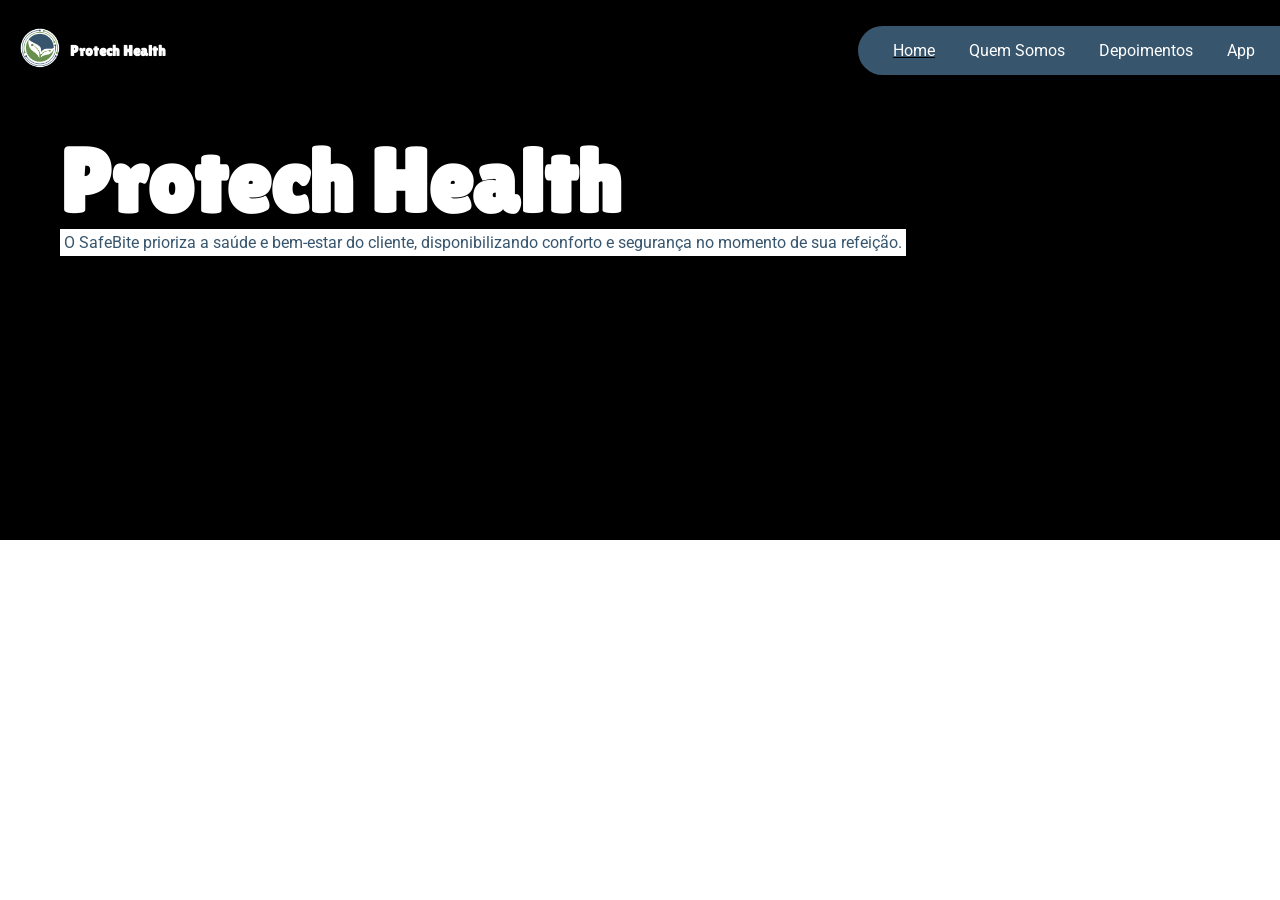
==== index.html @ fdcce794 "Add files via upload" ====
<!DOCTYPE html>
<html lang="en">
<head>
    <meta charset="UTF-8">
    <meta name="viewport" content="width=device-width, initial-scale=1.0">
    <title>Protech Health | Home</title>
	<link rel="apple-touch-icon" sizes="180x180" href="favicon/apple-touch-icon.png">
	<link rel="icon" type="image/png" sizes="32x32" href="favicon/favicon-32x32.png">
	<link rel="icon" type="image/png" sizes="16x16" href="favicon/favicon-16x16.png">
	<link rel="manifest" href="/site.webmanifest">
    <link rel="stylesheet" href="style.css">
    <link rel="preconnect" href="https://fonts.googleapis.com">
    <link rel="preconnect" href="https://fonts.gstatic.com" crossorigin>
    <link href="https://fonts.googleapis.com/css2?family=Bree+Serif&family=Lilita+One&family=Roboto:ital,wght@0,100;0,300;0,400;0,500;0,700;0,900;1,100;1,300;1,400;1,500;1,700;1,900&display=swap" rel="stylesheet">
</head>
<body>
	
    <div class="container">
	<div class="video">
		<video autoplay muted repeat>
		<source src="img/fund.mp4">
		</video> 
		
	</div>
        <div class="header">
            <div class="logo-nome">
                <div class="logo">
                    <img src="img/logo_protech.png" alt="Logo da Empresa">
                </div>
                <div class="nome_logo">
                    <h2>Protech Health</h2>
                </div>
            </div>
            <div class="menu">
                <ul>
                    <li id="ativo"><a href="#home" >Home</a></li>
                    <li><a href="#quem-somos">Quem Somos</a></li>
                    <li><a href="#depoimentos">Depoimentos</a></li>
                    <li><a href="#app">App</a></li>
                </ul>
            </div>
        </div>
        <div class="content">
            <h1>Protech Health</h1>
            <p>O SafeBite prioriza a saúde e bem-estar do cliente, disponibilizando conforto e segurança no momento de sua refeição.</p>
        </div>
    </div>
	<!--
	<div class="canto-direito">
		<img src="img/geometric.png">
	</div> 
	-->
</body>
</html>
---- style.css ----
* {
    margin: 0px;
    padding: 0px;
}
.video{
	
	background-color:black;
	position: fixed;
  top: 0;
  left: 0;
  width: 100%;
  height: 60%;
  z-index: -1;
  object-fit: cover;
}
.video video {
	object-fit: cover;
	height:100%;
	width: 100%;
	opacity: 0.5;
}

.container {
    margin: 0 auto;
    padding: 20px 0px 20px 20px;
}

.header {
    display: flex;
    justify-content: space-between;
    align-items: center;
    height: 60px;
}

.logo-nome {
	color:white;
    display: flex;
    align-items: center;
}

.logo img {
    width: 40px;
}

.nome_logo {
    margin-left: 10px; 
	font-family: lilita one, sans-serif;
	font-size: 10px;
}

.menu {
    background-color: #37556D;
    padding: 15px;
    border-top-left-radius: 25px; 
    border-bottom-left-radius: 25px;
}

.menu ul {
    list-style-type: none;
    margin: 0;
    padding: 0;
}

.menu li {
    display: inline-block;
    margin-left: 10px;
}

.menu a {
    font-family: roboto, sans-serif;
    text-decoration: none;
    color: white;
    padding: 10px;
}

.menu a:hover {
    background-color: #eee;
    border-radius: 20px;
	color:#37556D;
}
#ativo{
	text-decoration:underline;
}
.content {
    margin-top: 50px;
	margin-left:40px;
}
.content h1{
	
		color:white;
	font-family: lilita one, sans-serif;
	font-size:90px;
}

.content p{
	color:#37556D;
	background: linear-gradient(to right, white 100%, transparent 100%);
    background-position: 0 100%;
    background-repeat: no-repeat;
    background-size: 0 100%;
    animation: grifar 2s forwards;
    padding: 4px;
	display: inline;
	font-family: roboto, sans-serif;
	margin-top:20px;
}


@media screen and (max-width: 768px) {
	.container {
		padding:0px;
		padding-top:20px;
	}
    .header {
        flex-direction: column;
        text-align: center;
    }
    .logo-nome {
        justify-content: center;
    }
    .menu {
        margin-top: 10px;
		border-radius: 25px;
    }
    .menu li {
        display: block;
        margin: 10px 0;
		font-size:12px;
		padding:5px;
    }
	.content {
		margin-top: 180px;
		margin-left:0px;
		text-align:center;
		
	}
	.content h1 {
		font-size:40px;
	}
	
	.content p {
		font-size:12px;
	}
	.canto-direito {
		display:none;
	}
}

 @keyframes grifar {
            from {
                background-size: 0 100%;
            }
            to {
                background-size: 100% 100%;
            }
        }
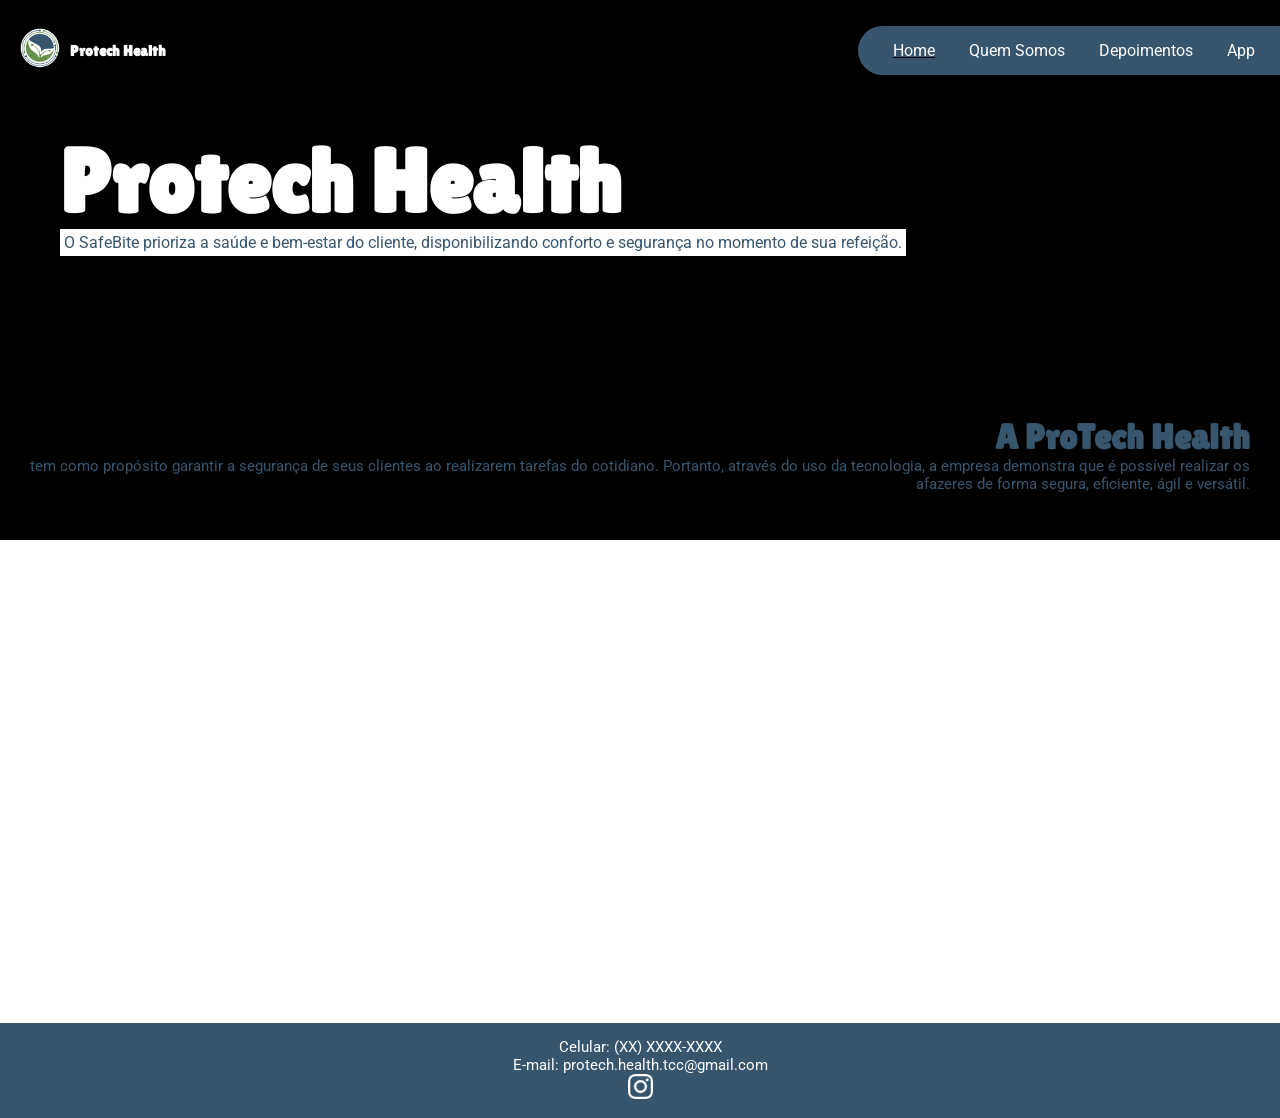
==== commit 37ca7312: "Add files via upload" ====
--- a/index.html
+++ b/index.html
@@ -34,7 +34,7 @@
             <div class="menu">
                 <ul>
                     <li id="ativo"><a href="#home" >Home</a></li>
-                    <li><a href="#quem-somos">Quem Somos</a></li>
+                    <li><a href="quem_somos.html">Quem Somos</a></li>
                     <li><a href="#depoimentos">Depoimentos</a></li>
                     <li><a href="#app">App</a></li>
                 </ul>
@@ -45,10 +45,16 @@
             <p>O SafeBite prioriza a saúde e bem-estar do cliente, disponibilizando conforto e segurança no momento de sua refeição.</p>
         </div>
     </div>
-	<!--
-	<div class="canto-direito">
-		<img src="img/geometric.png">
-	</div> 
-	-->
+	<div class="proposito">
+		<h3>A ProTech Health</h3>
+		<p>tem como propósito garantir a segurança de seus clientes ao realizarem tarefas do cotidiano. Portanto, através do uso da tecnologia, a empresa demonstra que é possível realizar os afazeres de forma segura, eficiente, ágil e versátil.</p>
+	</div>
+	<footer>
+	<div class="rodape">
+		<p>Celular: (XX) XXXX-XXXX</p>
+		<p>E-mail: protech.health.tcc@gmail.com</p>
+		<a href="https://www.instagram.com/protech.health/" target="_blank" title="Nos siga"><img src="img/insta.webp" height="25px"></a>
+    </div>
+</footer>
 </body>
 </html>
--- a/style.css
+++ b/style.css
@@ -2,16 +2,29 @@
     margin: 0px;
     padding: 0px;
 }
+*::-webkit-scrollbar {
+    width: 10px;
+    background-color: #37556D;
+    padding:10px;
+}
+*::-webkit-scrollbar-thumb {
+    background-color: silver;
+    border-radius: 4px;
+}
+
+.container {
+    margin: 0 auto;
+    padding: 20px 0px 20px 20px;
+}
 .video{
-	
 	background-color:black;
-	position: fixed;
-  top: 0;
-  left: 0;
-  width: 100%;
-  height: 60%;
-  z-index: -1;
-  object-fit: cover;
+	position:absolute;
+	top:0;
+	left: 0;
+	width: 100%;
+	height: 60%;
+	z-index: -1;
+	object-fit: cover;
 }
 .video video {
 	object-fit: cover;
@@ -19,12 +32,6 @@
 	width: 100%;
 	opacity: 0.5;
 }
-
-.container {
-    margin: 0 auto;
-    padding: 20px 0px 20px 20px;
-}
-
 .header {
     display: flex;
     justify-content: space-between;
@@ -86,8 +93,7 @@
 	margin-left:40px;
 }
 .content h1{
-	
-		color:white;
+	color:white;
 	font-family: lilita one, sans-serif;
 	font-size:90px;
 }
@@ -106,6 +112,62 @@
 }
 
 
+.proposito{
+	color:#37556D;
+	text-align:right;
+    padding:30px;
+	margin-top:9%;
+	font-size:15px;
+	font-family:Roboto, sans-serif;
+	animation: slideInFromRight 2s forwards;
+}
+.proposito h3{
+	color:#37556D;
+	text-align:right;
+	font-size:35px;
+	font-family:lilita one, sans-serif;
+}
+
+footer{
+	margin-top:500px;
+}
+.rodape{
+	color:white;
+	text-align:center;
+    padding:15px;
+	font-size:15px;
+	font-family:Roboto, sans-serif;
+    background-color: #37556D;
+}
+.logo_img1{
+	height:75px;
+	position:absolute;
+	left: 0;
+	margin-left:5px;
+}
+
+.logo_img1 img{
+    height: 50%;
+}
+
+.rodape a img{
+	transition:2s;
+}
+.rodape a img:hover{
+	transition:2s;
+    opacity: 0.7;
+}
+
+@keyframes slideInFromRight{
+	0%{
+		transform: translateX(50px);
+		opacity: 0;
+	}
+	100%{
+		transform: translateX(0%);
+		opacity: 1;
+	}
+}
 @media screen and (max-width: 768px) {
 	.container {
 		padding:0px;
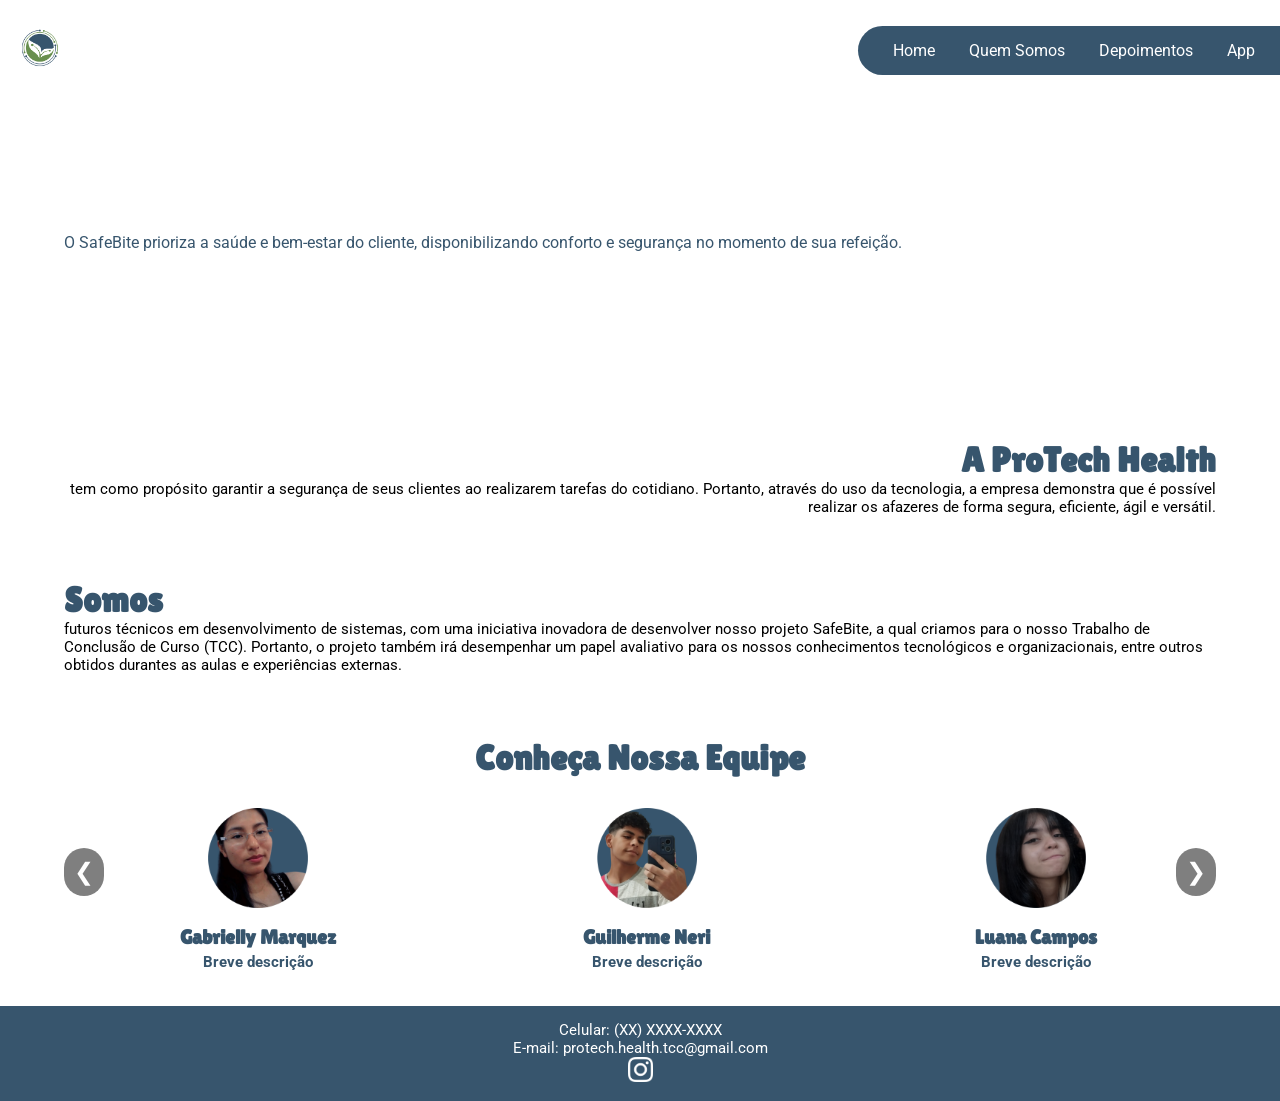
==== commit d8aff40b: "Add files via upload" ====
--- a/index.html
+++ b/index.html
@@ -16,12 +16,7 @@
 <body>
 	
     <div class="container">
-	<div class="video">
-		<video autoplay muted repeat>
-		<source src="img/fund.mp4">
-		</video> 
-		
-	</div>
+		<video autoplay muted repeat><source src="img/fund.mp4"></video> 
         <div class="header">
             <div class="logo-nome">
                 <div class="logo">
@@ -33,8 +28,8 @@
             </div>
             <div class="menu">
                 <ul>
-                    <li id="ativo"><a href="#home" >Home</a></li>
-                    <li><a href="quem_somos.html">Quem Somos</a></li>
+                    <li><a href="#home" >Home</a></li>
+                    <li><a href="#sobre">Quem Somos</a></li>
                     <li><a href="#depoimentos">Depoimentos</a></li>
                     <li><a href="#app">App</a></li>
                 </ul>
@@ -45,10 +40,55 @@
             <p>O SafeBite prioriza a saúde e bem-estar do cliente, disponibilizando conforto e segurança no momento de sua refeição.</p>
         </div>
     </div>
+	
 	<div class="proposito">
 		<h3>A ProTech Health</h3>
 		<p>tem como propósito garantir a segurança de seus clientes ao realizarem tarefas do cotidiano. Portanto, através do uso da tecnologia, a empresa demonstra que é possível realizar os afazeres de forma segura, eficiente, ágil e versátil.</p>
 	</div>
+	
+	<div class="sobre" id="sobre">
+		<h3>Somos</h3>
+		<p>futuros técnicos em desenvolvimento de sistemas, com uma iniciativa inovadora de desenvolver nosso projeto SafeBite, a qual criamos para o nosso Trabalho de Conclusão de Curso (TCC). Portanto, o projeto também irá desempenhar um papel avaliativo para os nossos conhecimentos tecnológicos e organizacionais, entre outros obtidos durantes as aulas e experiências externas.</p>
+	</div>
+	
+	<div class="carousel-container">
+		<h1>Conheça Nossa Equipe<h1>
+		<button class="prev" onclick="moveCarousel(-1)">&#10094;</button>
+		<div class="carousel">
+		  <div class="person">
+			<img src="img/gabrielly.png" alt="Pessoa 1">
+			<h3>Gabrielly Marquez</h3>
+			<p>Breve descrição<p>
+		  </div>
+		  <div class="person">
+			<img src="img/guilherme.png" alt="Pessoa 2">
+			<h3>Guilherme Neri</h3>
+			<p>Breve descrição</p>
+		  </div>
+		  <div class="person">
+			<img src="img/luana.png" alt="Pessoa 3">
+			<h3>Luana Campos</h3>
+			<p>Breve descrição</p>
+		  </div>
+		  <div class="person">
+			<img src="img/matheus.png" alt="Pessoa 4">
+			<h3>Matheus Brasil</h3>
+			<p>Breve descrição</p>
+		  </div>
+		  <div class="person">
+			<img src="img/rhayssa.png" alt="Pessoa 5">
+			<h3>Rayssa dos Santos</h3>
+			<p>Breve descrição</p>
+		  </div>
+		  <div class="person">
+			<img src="img/theo.png" alt="Pessoa 6">
+			<h3>Théo Dantas</h3>
+			<p>Breve descrição</p>
+		  </div>
+		</div>
+		<button class="next" onclick="moveCarousel(1)">&#10095;</button>
+  </div>
+  
 	<footer>
 	<div class="rodape">
 		<p>Celular: (XX) XXXX-XXXX</p>
@@ -56,5 +96,6 @@
 		<a href="https://www.instagram.com/protech.health/" target="_blank" title="Nos siga"><img src="img/insta.webp" height="25px"></a>
     </div>
 </footer>
+<script src="script.js"></script>
 </body>
 </html>
--- a/style.css
+++ b/style.css
@@ -11,26 +11,21 @@
     background-color: silver;
     border-radius: 4px;
 }
-
+html{
+	scroll-behavior: smooth;
+	}
 .container {
-    margin: 0 auto;
     padding: 20px 0px 20px 20px;
-}
-.video{
-	background-color:black;
+	height:400px;
+}
+video {
 	position:absolute;
 	top:0;
 	left: 0;
-	width: 100%;
-	height: 60%;
+	height:400px;
+	width:100%;
 	z-index: -1;
 	object-fit: cover;
-}
-.video video {
-	object-fit: cover;
-	height:100%;
-	width: 100%;
-	opacity: 0.5;
 }
 .header {
     display: flex;
@@ -110,13 +105,11 @@
 	font-family: roboto, sans-serif;
 	margin-top:20px;
 }
-
-
 .proposito{
-	color:#37556D;
+	color:black;
 	text-align:right;
-    padding:30px;
-	margin-top:9%;
+    padding:5%;
+	padding-top:0px;
 	font-size:15px;
 	font-family:Roboto, sans-serif;
 	animation: slideInFromRight 2s forwards;
@@ -128,9 +121,93 @@
 	font-family:lilita one, sans-serif;
 }
 
-footer{
-	margin-top:500px;
-}
+.sobre{
+	color:black;
+	text-align:left;
+    padding:5%;
+	padding-top:0px;
+	font-size:15px;
+	font-family:Roboto, sans-serif;
+	animation: slideInFromLeft 2s forwards;
+}
+.sobre h3{
+	color:#37556D;
+	text-align:left;
+	font-size:35px;
+	font-family:lilita one, sans-serif;
+}
+.carousel-container {
+  position: relative;
+  width: 90%;
+  margin: 0 auto;
+  overflow: hidden;
+}
+
+.carousel-container h1{
+	color:#37556D;
+	text-align:center;
+	font-size:35px;
+	font-family:lilita one, sans-serif;
+	margin-bottom:20px;
+}
+
+.carousel {
+  display: flex;
+  transition: transform 0.5s ease-in-out;
+}
+
+.person {
+  min-width: 32%;
+  text-align: center;
+  padding: 10px;
+}
+
+.person img {
+  width: 100px;
+  height: 100px;
+  object-fit: cover;
+}
+
+.person h3 {
+	font-family:lilita one, sans-serif;
+	color:#37556D;
+	margin-top: 10px;
+	font-size: 20px;
+}
+
+.person p {
+	
+	font-family:Roboto, sans-serif;
+  font-size: 15px;
+  margin-top: 5px;
+}
+
+button {
+  position: absolute;
+  top: 50%;
+  transform: translateY(-50%);
+  background-color: rgba(0, 0, 0, 0.5);
+  color: white;
+  border: none;
+  font-size: 24px;
+  padding: 10px;
+  cursor: pointer;
+  z-index: 10; /* Garante que as setas fiquem acima do conteúdo */
+  border-radius:20px;
+}
+
+.prev {
+  left: 0;
+}
+
+.next {
+  right: 0;
+}
+
+.carousel-container button:focus {
+  outline: none;
+}
+
 .rodape{
 	color:white;
 	text-align:center;
@@ -158,6 +235,15 @@
     opacity: 0.7;
 }
 
+@keyframes grifar {
+        from {
+            background-size: 0 100%;
+        }
+        to {
+            background-size: 100% 100%;
+        }
+}
+	
 @keyframes slideInFromRight{
 	0%{
 		transform: translateX(50px);
@@ -168,6 +254,30 @@
 		opacity: 1;
 	}
 }
+
+@keyframes slideInFromLeft {
+	0% {
+		transform: translateX(-50px);
+		opacity: 0;
+	}
+	100% {
+		transform: translateX(0%);
+		opacity: 1;
+	}
+}
+	.carousel-container {
+    opacity: 0; /* Inicialmente oculto */
+    transform: translateY(50px); /* Move para baixo inicialmente */
+    transition: opacity 2s ease, transform 2s ease; /* Transição suave */
+}
+
+.carousel-container.show {
+    opacity: 1; /* Torna visível */
+    transform: translateY(0); /* Move para a posição original */
+}
+
+	
+	
 @media screen and (max-width: 768px) {
 	.container {
 		padding:0px;
@@ -206,13 +316,13 @@
 	.canto-direito {
 		display:none;
 	}
-}
-
- @keyframes grifar {
-            from {
-                background-size: 0 100%;
-            }
-            to {
-                background-size: 100% 100%;
-            }
-        }+	.person {
+		min-width: 25%;
+		text-align: center;
+		padding: 10px;
+	}
+	.person img {
+		width: 100%;
+		object-fit: cover;
+	}
+}
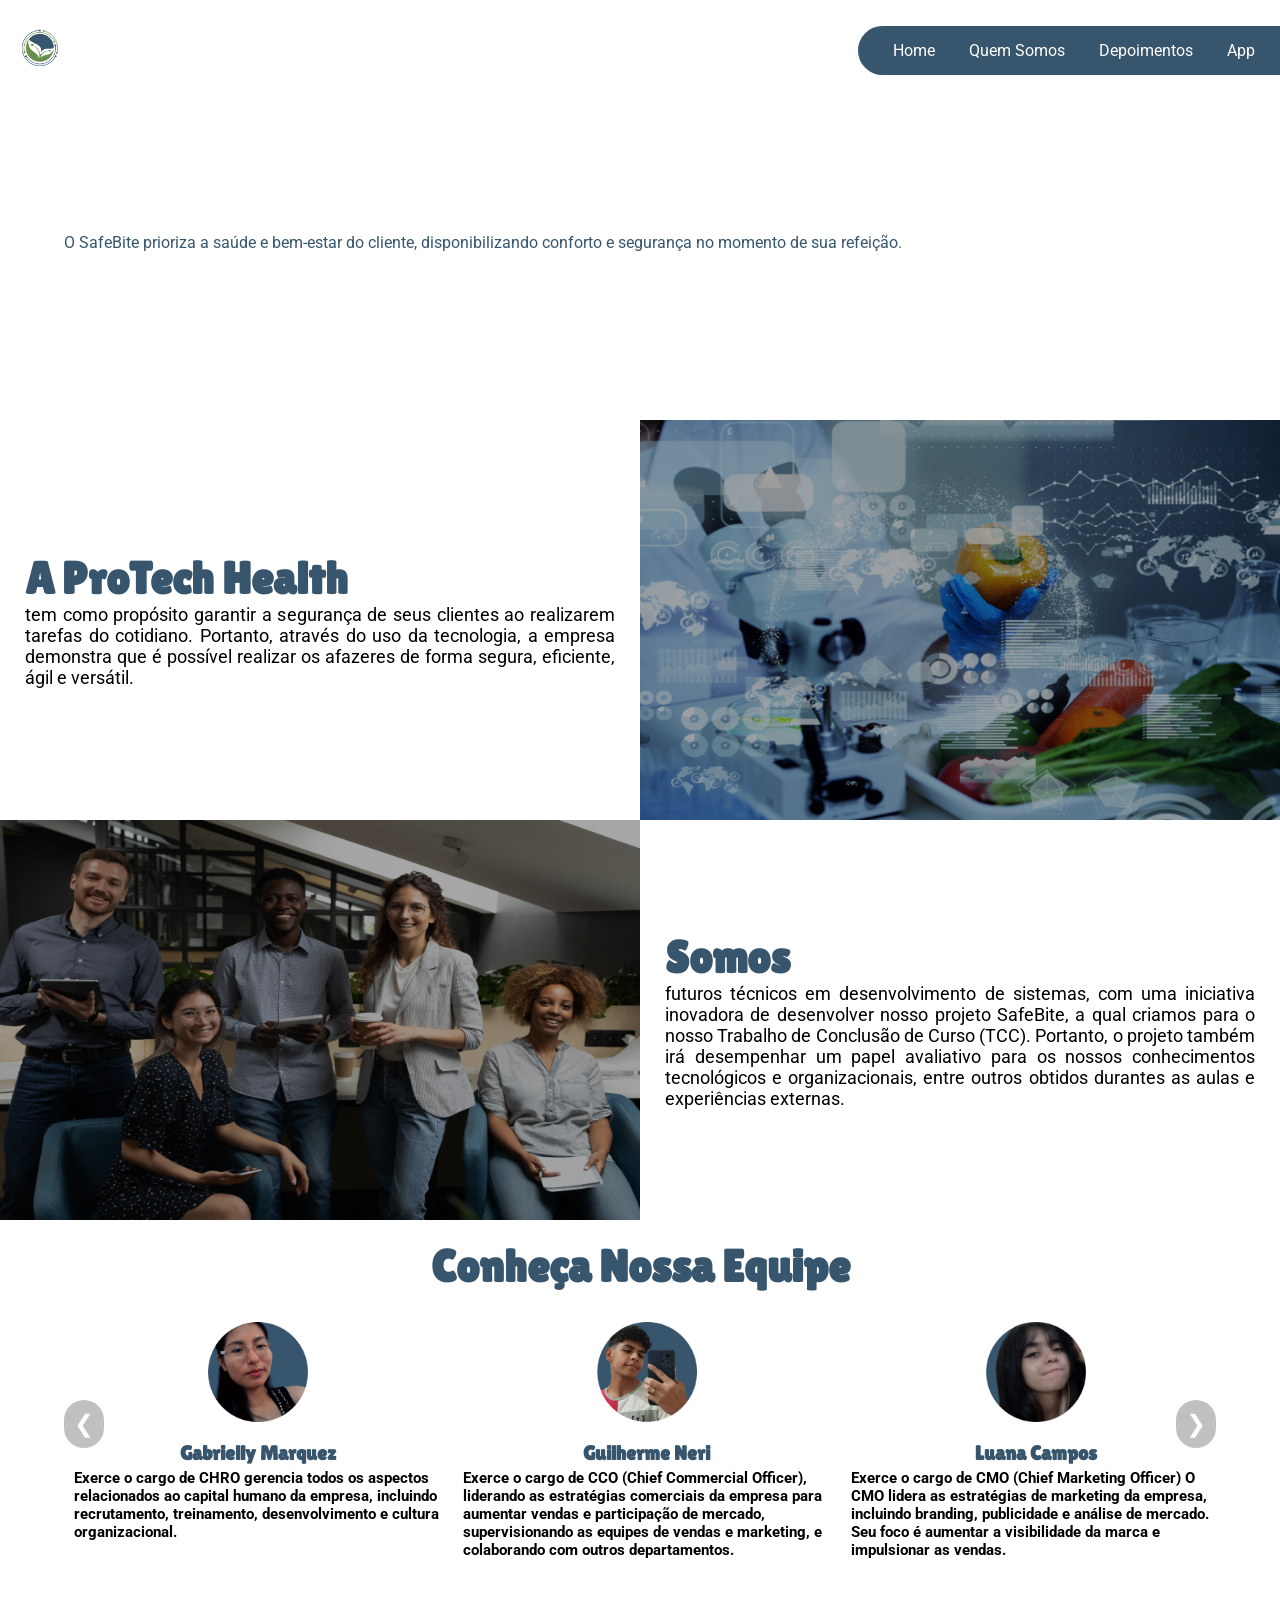
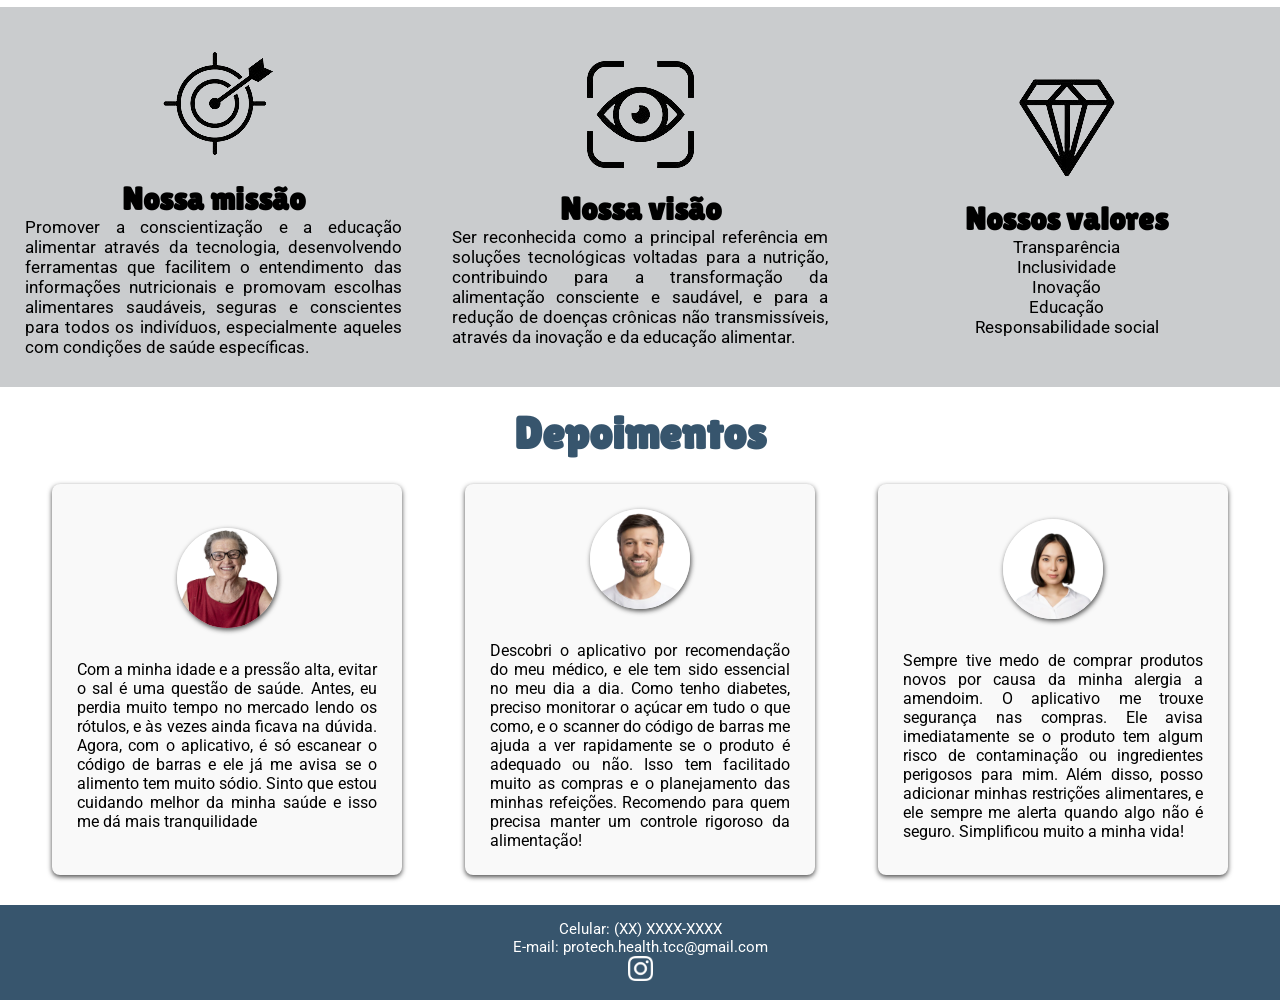
==== commit 50da754d: "Add files via upload" ====
--- a/index.html
+++ b/index.html
@@ -1,101 +1,188 @@
 <!DOCTYPE html>
 <html lang="en">
+
 <head>
-    <meta charset="UTF-8">
-    <meta name="viewport" content="width=device-width, initial-scale=1.0">
-    <title>Protech Health | Home</title>
+	<meta charset="UTF-8">
+	<meta name="viewport" content="width=device-width, initial-scale=1.0">
+	<title>Protech Health | Home</title>
 	<link rel="apple-touch-icon" sizes="180x180" href="favicon/apple-touch-icon.png">
 	<link rel="icon" type="image/png" sizes="32x32" href="favicon/favicon-32x32.png">
 	<link rel="icon" type="image/png" sizes="16x16" href="favicon/favicon-16x16.png">
 	<link rel="manifest" href="/site.webmanifest">
-    <link rel="stylesheet" href="style.css">
-    <link rel="preconnect" href="https://fonts.googleapis.com">
-    <link rel="preconnect" href="https://fonts.gstatic.com" crossorigin>
-    <link href="https://fonts.googleapis.com/css2?family=Bree+Serif&family=Lilita+One&family=Roboto:ital,wght@0,100;0,300;0,400;0,500;0,700;0,900;1,100;1,300;1,400;1,500;1,700;1,900&display=swap" rel="stylesheet">
+	<link rel="stylesheet" href="style.css">
+	<link rel="preconnect" href="https://fonts.googleapis.com">
+	<link rel="preconnect" href="https://fonts.gstatic.com" crossorigin>
+	<link
+		href="https://fonts.googleapis.com/css2?family=Bree+Serif&family=Lilita+One&family=Roboto:ital,wght@0,100;0,300;0,400;0,500;0,700;0,900;1,100;1,300;1,400;1,500;1,700;1,900&display=swap"
+		rel="stylesheet">
 </head>
+
 <body>
-	
-    <div class="container">
-		<video autoplay muted repeat><source src="img/fund.mp4"></video> 
-        <div class="header">
-            <div class="logo-nome">
-                <div class="logo">
-                    <img src="img/logo_protech.png" alt="Logo da Empresa">
-                </div>
-                <div class="nome_logo">
-                    <h2>Protech Health</h2>
-                </div>
-            </div>
-            <div class="menu">
-                <ul>
-                    <li><a href="#home" >Home</a></li>
-                    <li><a href="#sobre">Quem Somos</a></li>
-                    <li><a href="#depoimentos">Depoimentos</a></li>
-                    <li><a href="#app">App</a></li>
-                </ul>
-            </div>
+
+	<div class="container">
+		<video autoplay muted repeat>
+			<source src="img/fund.mp4">
+		</video>
+		<div class="header">
+			<div class="logo-nome">
+				<div class="logo">
+					<img src="img/logo_protech.png" alt="Logo da Empresa">
+				</div>
+				<div class="nome_logo">
+					<h2>Protech Health</h2>
+				</div>
+			</div>
+			<div class="menu">
+				<ul>
+					<li><a href="#home">Home</a></li>
+					<li><a href="#sobre">Quem Somos</a></li>
+					<li><a href="#depoimentos">Depoimentos</a></li>
+					<li><a href="#app">App</a></li>
+				</ul>
+			</div>
+		</div>
+		<div class="content">
+			<h1>Protech Health</h1>
+			<p>O SafeBite prioriza a saúde e bem-estar do cliente, disponibilizando conforto e segurança no momento de
+				sua refeição.</p>
+		</div>
+	</div>
+
+	<div class="proposito">
+		<div class="img_proposito">
+			<img src="img/proposito.png">
+		</div>
+		<div class="text_proposito">
+			<h3>A ProTech Health</h3>
+			<p>tem como propósito garantir a segurança de seus clientes ao realizarem tarefas do cotidiano. Portanto,
+				através do uso da tecnologia, a empresa demonstra que é possível realizar os afazeres de forma segura,
+				eficiente, ágil e versátil.</p>
+		</div>
+	</div>
+
+	<div class="sobre" id="sobre">
+		<div class="img_sobre">
+			<img src="img/sobre.png">
+		</div>
+		<div class="text_sobre">
+			<h3>Somos</h3>
+			<p>futuros técnicos em desenvolvimento de sistemas, com uma iniciativa inovadora de desenvolver nosso projeto
+				SafeBite, a qual criamos para o nosso Trabalho de Conclusão de Curso (TCC). Portanto, o projeto também irá
+				desempenhar um papel avaliativo para os nossos conhecimentos tecnológicos e organizacionais, entre outros
+				obtidos durantes as aulas e experiências externas.</p>
+		</div>
+	</div>
+
+	<div class="carousel-container">
+		<h1>Conheça Nossa Equipe<h1>
+				<button class="prev" onclick="moveCarousel(-1)">&#10094;</button>
+				<div class="carousel">
+					<div class="person">
+						<img src="img/gabrielly.png">
+						<h3>Gabrielly Marquez</h3>
+						<p>Exerce o cargo de CHRO gerencia todos os aspectos relacionados ao capital humano da empresa,
+							incluindo recrutamento, treinamento, desenvolvimento e cultura organizacional.
+						<p>
+					</div>
+					<div class="person">
+						<img src="img/guilherme.png">
+						<h3>Guilherme Neri</h3>
+						<p>Exerce o cargo de CCO (Chief Commercial Officer), liderando as estratégias comerciais da
+							empresa para aumentar vendas e participação de mercado, supervisionando as equipes de vendas
+							e marketing, e colaborando com outros departamentos.</p>
+					</div>
+					<div class="person">
+						<img src="img/luana.png">
+						<h3>Luana Campos</h3>
+						<p>Exerce o cargo de CMO (Chief Marketing Officer) O CMO lidera as estratégias de marketing da
+							empresa, incluindo branding, publicidade e análise de mercado. Seu foco é aumentar a
+							visibilidade da marca e impulsionar as vendas.</p>
+					</div>
+					<div class="person">
+						<img src="img/matheus.png">
+						<h3>Matheus Brasil</h3>
+						<p>Exerce o cargo de CEO (Chief Executive Officer) O CEO é o principal executivo da empresa,
+							responsável por definir a visão e a direção estratégica. Ele supervisiona todas as operações
+							e toma decisões de alto nível que afetam o futuro da organização.</p>
+					</div>
+					<div class="person">
+						<img src="img/rhayssa.png">
+						<h3>Rhayssa dos Santos</h3>
+						<p>Exerce o cargo de CTO (Chief Technology Officer) O CTO é responsável pela estratégia
+							tecnológica da empresa, supervisão do desenvolvimento de produtos e inovações. Ele garante
+							que a tecnologia utilizada esteja alinhada com os objetivos de negócios.</p>
+					</div>
+					<div class="person">
+						<img src="img/theo.png">
+						<h3>Théo Dantas</h3>
+						<p>Exerce o cargo de COO (Chief Operating Officer) O COO é responsável pelas operações diárias
+							da empresa. Suas funções incluem a supervisão de processos, gerenciamento de equipes,
+							otimização de recursos e a implementação de estratégias operacionais para garantir
+							eficiência e crescimento.</p>
+					</div>
+				</div>
+				<button class="next" onclick="moveCarousel(1)">&#10095;</button>
+	</div>
+	<div class="tela">
+		<div class="coluna">
+			<div class="conteudo">
+				<img src="img/missao.png">
+				<h1>Nossa missão</h1>
+				<p>Promover a conscientização e a educação alimentar através da tecnologia, desenvolvendo ferramentas
+					que facilitem o entendimento das informações nutricionais e promovam escolhas alimentares saudáveis,
+					seguras e conscientes para todos os indivíduos, especialmente aqueles com condições de saúde
+					específicas.</p>
+			</div>
+		</div>
+		<div class="coluna">
+			<div class="conteudo">
+				<img src="img/visao.png">
+				<h1>Nossa visão</h1>
+				<p>Ser reconhecida como a principal referência em soluções tecnológicas voltadas para a nutrição,
+					contribuindo para a transformação da alimentação consciente e saudável, e para a redução de doenças
+					crônicas não transmissíveis, através da inovação e da educação alimentar.</p>
+			</div>
+		</div>
+		<div class="coluna">
+			<div class="conteudo">
+				<img src="img/valores.png">
+				<h1>Nossos valores</h1>
+				<p>Transparência</p>
+				<p>Inclusividade</p>
+				<p>Inovação</p>
+				<p>Educação </p>
+				<p>Responsabilidade social</p>
+			</div>
+		</div>
+	</div>
+	<div class="title_depoimentos"><h3>Depoimentos</h3></div>
+	<div class="depoimentos" id="depoimentos">
+        <div class="bloco">
+            <img src="img/bete.png" class="foto">
+            <h2>Dona Bete</h2>
+            <p>Com a minha idade e a pressão alta, evitar o sal é uma questão de saúde. Antes, eu perdia muito tempo no mercado lendo os rótulos, e às vezes ainda ficava na dúvida. Agora, com o aplicativo, é só escanear o código de barras e ele já me avisa se o alimento tem muito sódio. Sinto que estou cuidando melhor da minha saúde e isso me dá mais tranquilidade</p>
         </div>
-        <div class="content">
-            <h1>Protech Health</h1>
-            <p>O SafeBite prioriza a saúde e bem-estar do cliente, disponibilizando conforto e segurança no momento de sua refeição.</p>
+        <div class="bloco">
+            <img src="img/rodrigo.png" class="foto">
+            <h2>Rodrigo</h2>
+            <p>Descobri o aplicativo por recomendação do meu médico, e ele tem sido essencial no meu dia a dia. Como tenho diabetes, preciso monitorar o açúcar em tudo o que como, e o scanner do código de barras me ajuda a ver rapidamente se o produto é adequado ou não. Isso tem facilitado muito as compras e o planejamento das minhas refeições. Recomendo para quem precisa manter um controle rigoroso da alimentação!</p>
+        </div>
+        <div class="bloco">
+            <img src="img/aurora.png" class="foto">
+            <h2>Aurora</h2>
+            <p>Sempre tive medo de comprar produtos novos por causa da minha alergia a amendoim. O aplicativo me trouxe segurança nas compras. Ele avisa imediatamente se o produto tem algum risco de contaminação ou ingredientes perigosos para mim. Além disso, posso adicionar minhas restrições alimentares, e ele sempre me alerta quando algo não é seguro. Simplificou muito a minha vida!</p>
         </div>
     </div>
-	
-	<div class="proposito">
-		<h3>A ProTech Health</h3>
-		<p>tem como propósito garantir a segurança de seus clientes ao realizarem tarefas do cotidiano. Portanto, através do uso da tecnologia, a empresa demonstra que é possível realizar os afazeres de forma segura, eficiente, ágil e versátil.</p>
-	</div>
-	
-	<div class="sobre" id="sobre">
-		<h3>Somos</h3>
-		<p>futuros técnicos em desenvolvimento de sistemas, com uma iniciativa inovadora de desenvolver nosso projeto SafeBite, a qual criamos para o nosso Trabalho de Conclusão de Curso (TCC). Portanto, o projeto também irá desempenhar um papel avaliativo para os nossos conhecimentos tecnológicos e organizacionais, entre outros obtidos durantes as aulas e experiências externas.</p>
-	</div>
-	
-	<div class="carousel-container">
-		<h1>Conheça Nossa Equipe<h1>
-		<button class="prev" onclick="moveCarousel(-1)">&#10094;</button>
-		<div class="carousel">
-		  <div class="person">
-			<img src="img/gabrielly.png" alt="Pessoa 1">
-			<h3>Gabrielly Marquez</h3>
-			<p>Breve descrição<p>
-		  </div>
-		  <div class="person">
-			<img src="img/guilherme.png" alt="Pessoa 2">
-			<h3>Guilherme Neri</h3>
-			<p>Breve descrição</p>
-		  </div>
-		  <div class="person">
-			<img src="img/luana.png" alt="Pessoa 3">
-			<h3>Luana Campos</h3>
-			<p>Breve descrição</p>
-		  </div>
-		  <div class="person">
-			<img src="img/matheus.png" alt="Pessoa 4">
-			<h3>Matheus Brasil</h3>
-			<p>Breve descrição</p>
-		  </div>
-		  <div class="person">
-			<img src="img/rhayssa.png" alt="Pessoa 5">
-			<h3>Rayssa dos Santos</h3>
-			<p>Breve descrição</p>
-		  </div>
-		  <div class="person">
-			<img src="img/theo.png" alt="Pessoa 6">
-			<h3>Théo Dantas</h3>
-			<p>Breve descrição</p>
-		  </div>
+
+	<footer>
+		<div class="rodape">
+			<p>Celular: (XX) XXXX-XXXX</p>
+			<p>E-mail: protech.health.tcc@gmail.com</p>
+			<a href="https://www.instagram.com/protech.health/" target="_blank" title="Nos siga"><img
+					src="img/insta.webp" height="25px"></a>
 		</div>
-		<button class="next" onclick="moveCarousel(1)">&#10095;</button>
-  </div>
-  
-	<footer>
-	<div class="rodape">
-		<p>Celular: (XX) XXXX-XXXX</p>
-		<p>E-mail: protech.health.tcc@gmail.com</p>
-		<a href="https://www.instagram.com/protech.health/" target="_blank" title="Nos siga"><img src="img/insta.webp" height="25px"></a>
-    </div>
-</footer>
-<script src="script.js"></script>
+	</footer>
+	<script src="script.js"></script>
 </body>
-</html>
+
+</html>
--- a/style.css
+++ b/style.css
@@ -1,328 +1,581 @@
 * {
-    margin: 0px;
-    padding: 0px;
-}
+	margin: 0px;
+	padding: 0px;
+}
+
 *::-webkit-scrollbar {
-    width: 10px;
-    background-color: #37556D;
-    padding:10px;
-}
+	width: 10px;
+	background-color: #37556D;
+	padding: 10px;
+}
+
 *::-webkit-scrollbar-thumb {
-    background-color: silver;
-    border-radius: 4px;
-}
-html{
+	background-color: #caccce;
+	border-radius: 4px;
+}
+
+html {
 	scroll-behavior: smooth;
-	}
+}
+
 .container {
-    padding: 20px 0px 20px 20px;
-	height:400px;
-}
+	padding: 20px 0px 0px 20px;
+	height: 400px;
+}
+
 video {
-	position:absolute;
-	top:0;
+	position: absolute;
+	top: 0;
 	left: 0;
-	height:400px;
-	width:100%;
+	height: 420px;
+	width: 100%;
 	z-index: -1;
 	object-fit: cover;
 }
+
 .header {
-    display: flex;
-    justify-content: space-between;
-    align-items: center;
-    height: 60px;
+	display: flex;
+	justify-content: space-between;
+	align-items: center;
+	height: 60px;
 }
 
 .logo-nome {
-	color:white;
-    display: flex;
-    align-items: center;
+	color: white;
+	display: flex;
+	align-items: center;
 }
 
 .logo img {
-    width: 40px;
+	width: 40px;
 }
 
 .nome_logo {
-    margin-left: 10px; 
+	margin-left: 10px;
 	font-family: lilita one, sans-serif;
 	font-size: 10px;
 }
 
 .menu {
-    background-color: #37556D;
-    padding: 15px;
-    border-top-left-radius: 25px; 
-    border-bottom-left-radius: 25px;
+	background-color: #37556D;
+	padding: 15px;
+	border-top-left-radius: 25px;
+	border-bottom-left-radius: 25px;
 }
 
 .menu ul {
-    list-style-type: none;
-    margin: 0;
-    padding: 0;
+	list-style-type: none;
+	margin: 0;
+	padding: 0;
 }
 
 .menu li {
-    display: inline-block;
-    margin-left: 10px;
+	display: inline-block;
+	margin-left: 10px;
 }
 
 .menu a {
-    font-family: roboto, sans-serif;
-    text-decoration: none;
-    color: white;
-    padding: 10px;
+	font-family: roboto, sans-serif;
+	text-decoration: none;
+	color: white;
+	padding: 10px;
 }
 
 .menu a:hover {
-    background-color: #eee;
-    border-radius: 20px;
-	color:#37556D;
-}
-#ativo{
-	text-decoration:underline;
-}
+	background-color: #eee;
+	border-radius: 20px;
+	color: #37556D;
+}
+
+#ativo {
+	text-decoration: underline;
+}
+
 .content {
-    margin-top: 50px;
-	margin-left:40px;
-}
-.content h1{
-	color:white;
-	font-family: lilita one, sans-serif;
-	font-size:90px;
-}
-
-.content p{
-	color:#37556D;
+	margin-top: 50px;
+	margin-left: 40px;
+}
+
+.content h1 {
+	color: white;
+	font-family: lilita one, sans-serif;
+	font-size: 90px;
+}
+
+.content p {
+	color: #37556D;
 	background: linear-gradient(to right, white 100%, transparent 100%);
-    background-position: 0 100%;
-    background-repeat: no-repeat;
-    background-size: 0 100%;
-    animation: grifar 2s forwards;
-    padding: 4px;
+	background-position: 0 100%;
+	background-repeat: no-repeat;
+	background-size: 0 100%;
+	animation: grifar 2s forwards;
+	padding: 4px;
 	display: inline;
 	font-family: roboto, sans-serif;
+	margin-top: 20px;
+}
+
+.proposito {
+	display: flex;
+	flex-direction: row-reverse;
+	justify-content: center;
+	align-items: center;
+	width:100%;
+	height:400px;
+	text-align: justify;
+	animation: slideInFromRight 2s forwards;
+}
+.proposito .text_proposito{
+	flex:1;
+}
+.proposito .text_proposito h3 {
+	padding:25px;
+	padding-bottom:0px;
+	color: #37556D;
+	font-size: 45px;
+	font-family: lilita one, sans-serif;
+}
+
+.proposito .text_proposito p {
+	padding:25px;
+	padding-top:0px;
+	color: #black;
+	font-size: 18px;
+	font-family: Roboto, sans-serif;
+}
+
+.proposito .img_proposito {
+	flex:1;
+	height:100%;
+}
+.proposito .img_proposito img {
+	width:100%;
+	height:100%;
+}
+.sobre {
+	display: flex;
+	flex-direction: row;
+	justify-content: center;
+	align-items: center;
+	text-align: justify;
+	width:100%;
+	height:400px;
+	transform: translateX(-100%);
+	opacity: 0;
+}
+
+.slide-in-left {
+  transform: translateX(0);
+  opacity: 1;
+  transition: transform 2.5s ease-out, opacity 2.5s ease-out;
+}
+.sobre .text_sobre{
+	flex:1;
+}
+.sobre .text_sobre h3 {
+	padding:25px;
+	padding-bottom:0px;
+	color: #37556D;
+	font-size: 45px;
+	font-family: lilita one, sans-serif;
+	box-sizing: border-box;
+}
+
+.sobre .text_sobre p {
+	padding:25px;
+	padding-top:0px;
+	color: #black;
+	font-size: 18px;
+	font-family: Roboto, sans-serif;
+	box-sizing: border-box;
+}
+
+.sobre .img_sobre {
+	flex:1;
+	height:100%;
+}
+
+.sobre .img_sobre img {
+	height:100%;
+	width:100%;
+}
+
+.carousel-container {
+	position: relative;
+	width: 90%;
+	margin: 0 auto;
+	overflow: hidden;
 	margin-top:20px;
 }
-.proposito{
-	color:black;
-	text-align:right;
-    padding:5%;
-	padding-top:0px;
-	font-size:15px;
-	font-family:Roboto, sans-serif;
-	animation: slideInFromRight 2s forwards;
-}
-.proposito h3{
-	color:#37556D;
-	text-align:right;
-	font-size:35px;
-	font-family:lilita one, sans-serif;
-}
-
-.sobre{
-	color:black;
-	text-align:left;
-    padding:5%;
-	padding-top:0px;
-	font-size:15px;
-	font-family:Roboto, sans-serif;
-	animation: slideInFromLeft 2s forwards;
-}
-.sobre h3{
-	color:#37556D;
-	text-align:left;
-	font-size:35px;
-	font-family:lilita one, sans-serif;
-}
-.carousel-container {
-  position: relative;
-  width: 90%;
-  margin: 0 auto;
-  overflow: hidden;
-}
-
-.carousel-container h1{
-	color:#37556D;
-	text-align:center;
-	font-size:35px;
-	font-family:lilita one, sans-serif;
-	margin-bottom:20px;
+
+.carousel-container h1 {
+	color: #37556D;
+	text-align: center;
+	font-size: 45px;
+	font-family: lilita one, sans-serif;
+	margin-bottom: 20px;
 }
 
 .carousel {
-  display: flex;
-  transition: transform 0.5s ease-in-out;
+	display: flex;
+	transition: transform 0.5s ease-in-out;
 }
 
 .person {
-  min-width: 32%;
-  text-align: center;
-  padding: 10px;
+	min-width: 32%;
+	text-align: center;
+	padding: 10px;
 }
 
 .person img {
-  width: 100px;
-  height: 100px;
-  object-fit: cover;
+	width: 100px;
+	height: 100px;
+	object-fit: cover;
 }
 
 .person h3 {
-	font-family:lilita one, sans-serif;
-	color:#37556D;
+	font-family: lilita one, sans-serif;
+	color: #37556D;
 	margin-top: 10px;
 	font-size: 20px;
 }
 
 .person p {
+	color: black;
+	font-family: Roboto, sans-serif;
+	font-size: 15px;
+	margin-top: 5px;
+	text-align: left;
+}
+
+button {
+	position: absolute;
+	top: 50%;
+	transform: translateY(-50%);
+	background-color: silver;
+	color: white;
+	border: none;
+	font-size: 24px;
+	padding: 10px;
+	cursor: pointer;
+	z-index: 10;
+	border-radius: 20px;
+}
+
+.prev {
+	left: 0;
+}
+
+.next {
+	right: 0;
+}
+
+.carousel-container button:focus {
+	outline: none;
+}
+
+.rodape {
+	color: white;
+	text-align: center;
+	padding: 15px;
+	font-size: 15px;
+	font-family: Roboto, sans-serif;
+	background-color: #37556D;
+}
+
+.logo_img1 {
+	height: 75px;
+	position: absolute;
+	left: 0;
+	margin-left: 5px;
+}
+
+.logo_img1 img {
+	height: 50%;
+}
+
+.rodape a img {
+	transition: 2s;
+}
+
+.rodape a img:hover {
+	transition: 2s;
+	opacity: 0.7;
+}
+
+.carousel-container {
+	opacity: 0;
+	transform: translateY(50px);
+	transition: opacity 2s ease, transform 2s ease;
+}
+
+.carousel-container.show {
+	opacity: 1;
+	transform: translateY(0);
+}
+
+.tela {
+	background-color: #caccce;
+	padding: 20px 0px 30px 0px;
+	display: flex;
+	flex-direction: row;
+	justify-content: center;
+	align-items: center;
+}
+
+.conteudo h1 {
+	font-family: lilita one, sans-serif;
 	
-	font-family:Roboto, sans-serif;
-  font-size: 15px;
-  margin-top: 5px;
-}
-
-button {
-  position: absolute;
-  top: 50%;
-  transform: translateY(-50%);
-  background-color: rgba(0, 0, 0, 0.5);
-  color: white;
-  border: none;
-  font-size: 24px;
-  padding: 10px;
-  cursor: pointer;
-  z-index: 10; /* Garante que as setas fiquem acima do conteúdo */
-  border-radius:20px;
-}
-
-.prev {
-  left: 0;
-}
-
-.next {
-  right: 0;
-}
-
-.carousel-container button:focus {
-  outline: none;
-}
-
-.rodape{
-	color:white;
-	text-align:center;
-    padding:15px;
-	font-size:15px;
-	font-family:Roboto, sans-serif;
-    background-color: #37556D;
-}
-.logo_img1{
-	height:75px;
-	position:absolute;
-	left: 0;
-	margin-left:5px;
-}
-
-.logo_img1 img{
-    height: 50%;
-}
-
-.rodape a img{
-	transition:2s;
-}
-.rodape a img:hover{
-	transition:2s;
-    opacity: 0.7;
-}
+}
+
+.conteudo p {
+	font-family: roboto, sans-serif;
+	font-size: 17px;
+	padding: 0px 25px;
+}
+
+.coluna {
+	flex: 1;
+	display: flex;
+	flex-direction: column;
+	justify-content: center;
+	align-items: center;
+}
+
+.conteudo {
+	display: flex;
+	flex-direction: column;
+	align-items: center;
+	text-align: justify;
+}
+
+.conteudo img {
+	opacity: 0;
+	transform: translateY(-50px);
+	transition: opacity 2s ease, transform 2s ease;
+}
+
+.conteudo h1,
+.conteudo p {
+
+	padding: 0px 25px;
+	opacity: 0;
+	transform: translateX(-50px);
+	transition: opacity 2s ease, transform 2s ease;
+}
+
+.show-on-scroll {
+	opacity: 1 !important;
+	transform: translateX(0) !important;
+}
+
+.title_depoimentos h3{
+	color: #37556D;
+	text-align: center;
+	font-size: 45px;
+	font-family: lilita one, sans-serif;
+	margin-top: 20px;
+	opacity: 0;
+	transform: translateY(50px);
+	transition: opacity 2s ease, transform 2s ease;
+	}
+
+.depoimentos {
+    display: flex;
+    justify-content: space-around;
+    flex-wrap: wrap; 
+    margin: 20px;
+	margin-top:15px;
+}
+
+.depoimentos .bloco {
+	display: flex; 
+    flex-direction: column; 
+    align-items: center; 
+    justify-content: center;
+    background-color: #f9f9f9;
+    border-radius: 8px;
+    padding: 25px; 
+    width: 300px;
+    margin: 10px; 
+    box-shadow: 0px 2px 5px #4B4B4B; 
+	opacity: 0;
+	transform: translateY(50px);
+	transition: opacity 2s ease, transform 2s ease;
+}
+
+.depoimentos .bloco h2{
+	font-size:20px;
+	font-family: lilita one, sans-serif;
+	color: #37556D;
+	opacity: 0;
+	transform: translateX(-50px);
+	transition: opacity 2s ease, transform 2s ease;
+}
+.depoimentos .bloco p{
+	font-family: roboto, sans-serif;
+	text-align: justify;
+	opacity: 0;
+	transform: translateX(-50px);
+	transition: opacity 2s ease, transform 2s ease;
+}
+
+.depoimentos .foto {
+	box-shadow: 1px 2px 5px #4B4B4B;
+    width: 100px; /* Largura da imagem */
+    height: 100px; /* Altura da imagem */
+    border-radius: 50%; /* Bordas arredondadas para a imagem */
+    object-fit: cover; /* Corta a imagem para se ajustar ao tamanho */
+    margin-bottom: 10px; /* Espaçamento abaixo da imagem */
+	opacity: 0;
+	transform: translateY(50px);
+	transition: opacity 2s ease, transform 2s ease;
+}
+
+
+
+
+
+
+
+
+
+
+
 
 @keyframes grifar {
-        from {
-            background-size: 0 100%;
-        }
-        to {
-            background-size: 100% 100%;
-        }
-}
-	
-@keyframes slideInFromRight{
-	0%{
+	from {
+		background-size: 0 100%;
+	}
+
+	to {
+		background-size: 100% 100%;
+	}
+}
+
+@keyframes slideInFromRight {
+	0% {
 		transform: translateX(50px);
 		opacity: 0;
 	}
-	100%{
-		transform: translateX(0%);
-		opacity: 1;
-	}
-}
-
-@keyframes slideInFromLeft {
-	0% {
-		transform: translateX(-50px);
-		opacity: 0;
-	}
+
 	100% {
 		transform: translateX(0%);
 		opacity: 1;
 	}
 }
-	.carousel-container {
-    opacity: 0; /* Inicialmente oculto */
-    transform: translateY(50px); /* Move para baixo inicialmente */
-    transition: opacity 2s ease, transform 2s ease; /* Transição suave */
-}
-
-.carousel-container.show {
-    opacity: 1; /* Torna visível */
-    transform: translateY(0); /* Move para a posição original */
-}
-
-	
-	
+
+
+
+
+
+
+
+
+
+
+
+
+
+
+
+
 @media screen and (max-width: 768px) {
 	.container {
-		padding:0px;
-		padding-top:20px;
-	}
-    .header {
-        flex-direction: column;
-        text-align: center;
-    }
-    .logo-nome {
-        justify-content: center;
-    }
-    .menu {
-        margin-top: 10px;
+		padding: 0px;
+		padding-top: 20px;
+	}
+
+	.header {
+		flex-direction: column;
+		text-align: center;
+	}
+
+	.logo-nome {
+		justify-content: center;
+	}
+
+	.menu {
+		margin-top: 10px;
 		border-radius: 25px;
-    }
-    .menu li {
-        display: block;
-        margin: 10px 0;
-		font-size:12px;
-		padding:5px;
-    }
+	}
+
+	.menu li {
+		display: block;
+		margin: 10px 0;
+		font-size: 12px;
+		padding: 5px;
+	}
+
 	.content {
 		margin-top: 180px;
-		margin-left:0px;
-		text-align:center;
-		
-	}
+		margin-left: 0px;
+		text-align: center;
+
+	}
+
 	.content h1 {
-		font-size:40px;
-	}
-	
+		font-size: 40px;
+	}
+
 	.content p {
-		font-size:12px;
-	}
+		font-size: 12px;
+	}
+
 	.canto-direito {
-		display:none;
-	}
+		display: none;
+	}
+	.sobre, .proposito{
+	display: flex;
+	flex-direction: column;
+	justify-content: center;
+	align-items: center;
+	text-align: justify;
+	width:100%;
+	height:100%;
+}
+
 	.person {
 		min-width: 25%;
 		text-align: center;
 		padding: 10px;
 	}
+
 	.person img {
 		width: 100%;
 		object-fit: cover;
 	}
-}
+
+	.person p {
+		font-family: Roboto, sans-serif;
+		font-size: 12px;
+		margin-top: 5px;
+		text-align: left;
+	}
+
+	.tela {
+		padding: 20px 0px;
+		display: flex;
+		flex-direction: column;
+		justify-content: center;
+		align-items: center;
+	}
+
+	.coluna {
+		flex: 1;
+		display: flex;
+		flex-direction: column;
+		justify-content: center;
+		align-items: center;
+	}
+
+	.conteudo {
+		display: flex;
+		flex-direction: column;
+		align-items: center;
+		text-align: justify;
+	}
+
+
+
+}
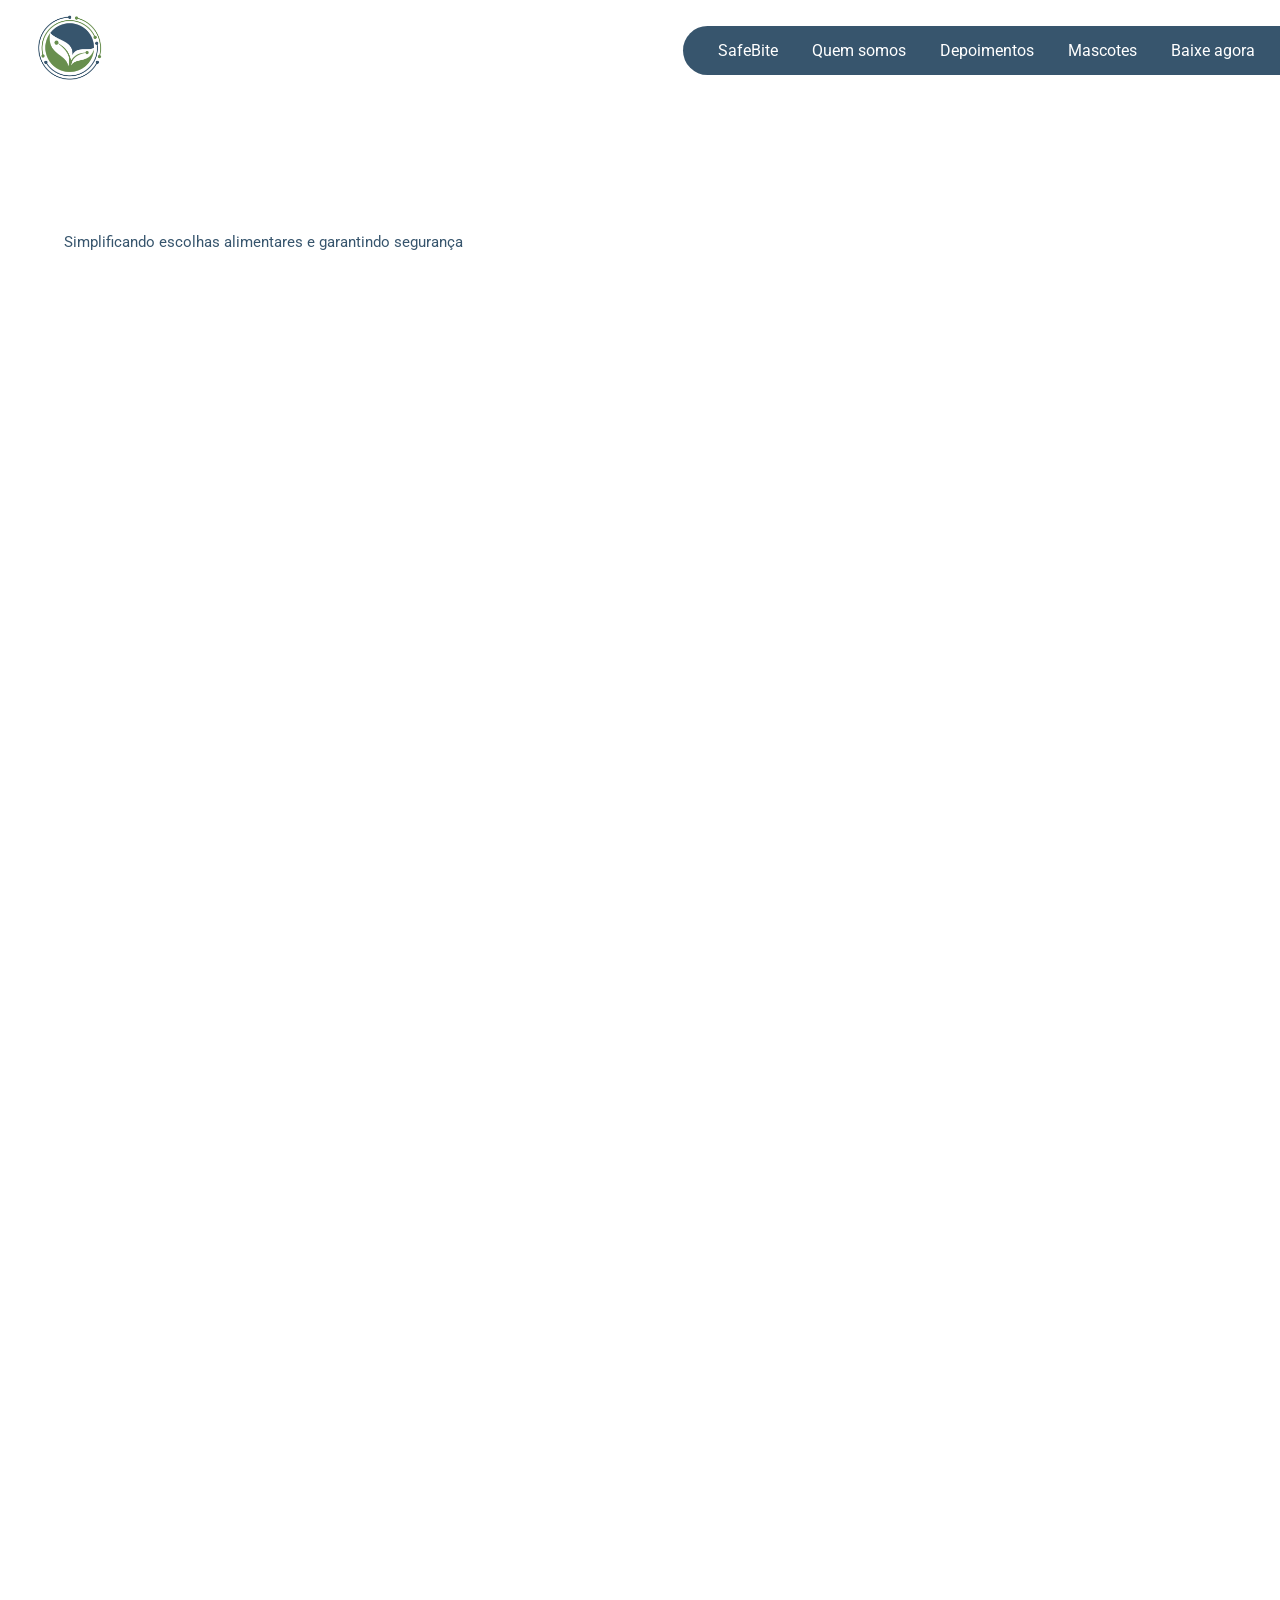
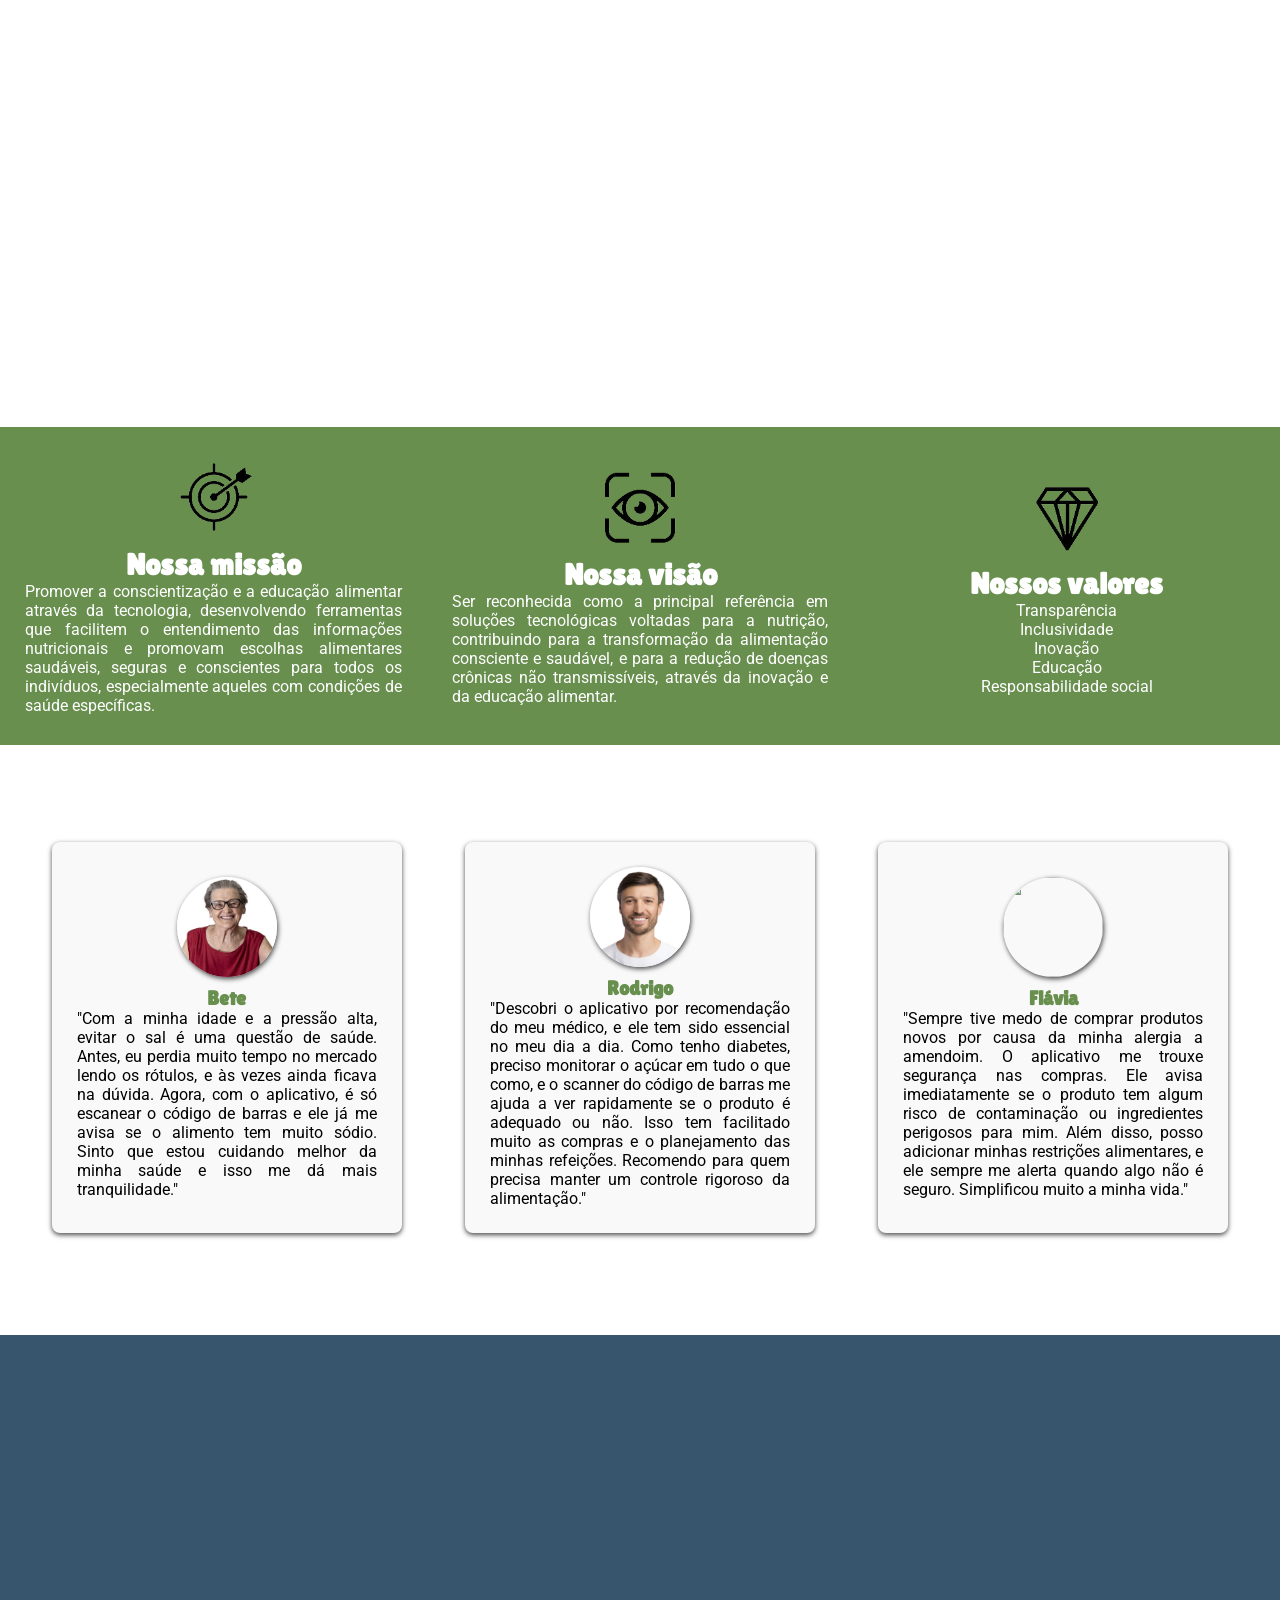
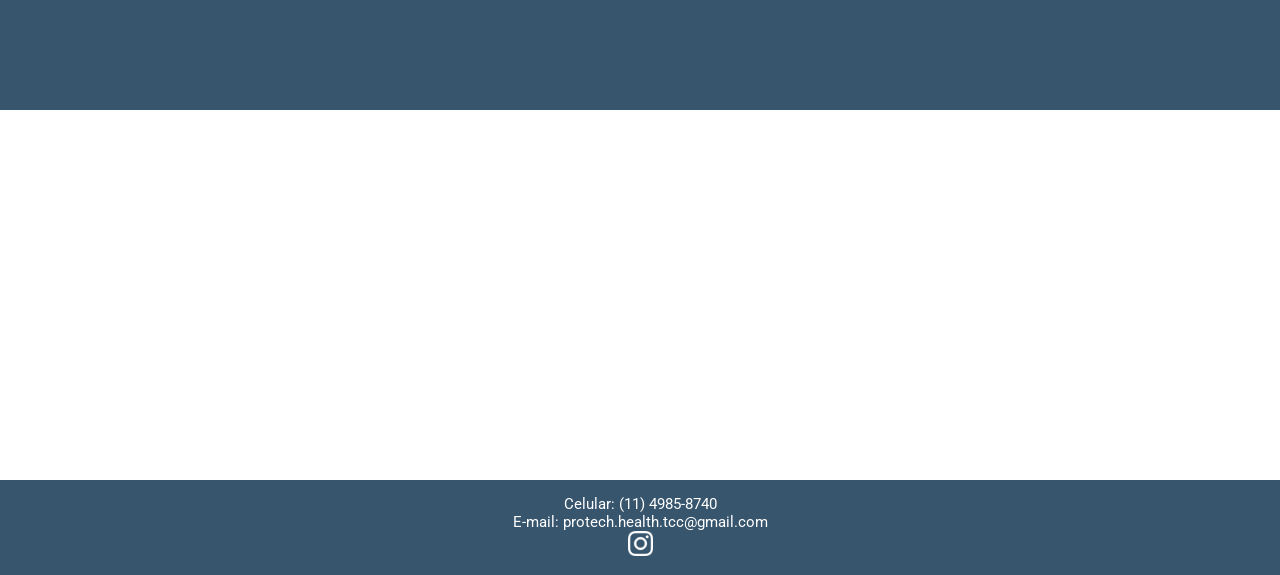
==== commit 81ba4011: "Add files via upload" ====
--- a/index.html
+++ b/index.html
@@ -4,10 +4,10 @@
 <head>
 	<meta charset="UTF-8">
 	<meta name="viewport" content="width=device-width, initial-scale=1.0">
-	<title>Protech Health | Home</title>
-	<link rel="apple-touch-icon" sizes="180x180" href="favicon/apple-touch-icon.png">
-	<link rel="icon" type="image/png" sizes="32x32" href="favicon/favicon-32x32.png">
-	<link rel="icon" type="image/png" sizes="16x16" href="favicon/favicon-16x16.png">
+	<title>Protech Health</title>
+	<link rel="apple-touch-icon" sizes="180x180" href="logo/apple-touch-icon.png">
+	<link rel="icon" type="image/png" sizes="32x32" href="logo/favicon-32x32.png">
+	<link rel="icon" type="image/png" sizes="16x16" href="logo/favicon-16x16.png">
 	<link rel="manifest" href="/site.webmanifest">
 	<link rel="stylesheet" href="style.css">
 	<link rel="preconnect" href="https://fonts.googleapis.com">
@@ -19,32 +19,27 @@
 
 <body>
 
-	<div class="container">
+	<div class="topo">
 		<video autoplay muted repeat>
 			<source src="img/fund.mp4">
 		</video>
 		<div class="header">
-			<div class="logo-nome">
-				<div class="logo">
-					<img src="img/logo_protech.png" alt="Logo da Empresa">
-				</div>
-				<div class="nome_logo">
-					<h2>Protech Health</h2>
-				</div>
+			<div class="logo">
+				<img src="img/logo_protech.png" alt="Logo da Empresa">
 			</div>
 			<div class="menu">
 				<ul>
-					<li><a href="#home">Home</a></li>
-					<li><a href="#sobre">Quem Somos</a></li>
+					<li><a href="#safebite">SafeBite</a></li>
+					<li><a href="#sobre">Quem somos</a></li>
 					<li><a href="#depoimentos">Depoimentos</a></li>
-					<li><a href="#app">App</a></li>
+					<li><a href="#mascotes">Mascotes</a></li>
+					<li><a href="#app">Baixe agora</a></li>
 				</ul>
 			</div>
 		</div>
-		<div class="content">
-			<h1>Protech Health</h1>
-			<p>O SafeBite prioriza a saúde e bem-estar do cliente, disponibilizando conforto e segurança no momento de
-				sua refeição.</p>
+		<div class="titulo">
+			<h1>ProTech Health</h1>
+			<p>Simplificando escolhas alimentares e garantindo segurança</p>
 		</div>
 	</div>
 
@@ -60,59 +55,75 @@
 		</div>
 	</div>
 
+	<div class="safebite" id="safebite">
+		<div class="img_safebite">
+			<img src="img/safebite.png">
+		</div>
+		<div class="text_safebite">
+			<h3>O SafeBite</h3>
+			<p>é um aplicativo que ajuda pessoas com alergias alimentares, intolerâncias, hipertensão e diabetes a
+				fazerem escolhas seguras ao escanear o código de barras dos alimentos, ele simplifica informações
+				técnicas e alerta sobre substâncias prejudiciais.</p>
+		</div>
+	</div>
+
 	<div class="sobre" id="sobre">
 		<div class="img_sobre">
 			<img src="img/sobre.png">
 		</div>
 		<div class="text_sobre">
 			<h3>Somos</h3>
-			<p>futuros técnicos em desenvolvimento de sistemas, com uma iniciativa inovadora de desenvolver nosso projeto
-				SafeBite, a qual criamos para o nosso Trabalho de Conclusão de Curso (TCC). Portanto, o projeto também irá
-				desempenhar um papel avaliativo para os nossos conhecimentos tecnológicos e organizacionais, entre outros
+			<p>futuros técnicos em desenvolvimento de sistemas, com uma iniciativa inovadora de desenvolver nosso
+				projeto
+				SafeBite, a qual criamos para o nosso Trabalho de Conclusão de Curso (TCC). Portanto, o projeto também
+				irá
+				desempenhar um papel avaliativo para os nossos conhecimentos tecnológicos e organizacionais, entre
+				outros
 				obtidos durantes as aulas e experiências externas.</p>
 		</div>
 	</div>
 
-	<div class="carousel-container">
+	<div class="carrossel">
 		<h1>Conheça Nossa Equipe<h1>
-				<button class="prev" onclick="moveCarousel(-1)">&#10094;</button>
-				<div class="carousel">
-					<div class="person">
+				<button class="voltar" onclick="moveCarousel(-1)">&#10094;</button>
+				<div class="carrossel_integrantes">
+					<div class="integrantes">
 						<img src="img/gabrielly.png">
 						<h3>Gabrielly Marquez</h3>
-						<p>Exerce o cargo de CHRO gerencia todos os aspectos relacionados ao capital humano da empresa,
+						<p>Exerce o cargo de CHRO (Chief Human Resources Officer), gerencia todos os aspectos
+							relacionados ao capital humano da empresa,
 							incluindo recrutamento, treinamento, desenvolvimento e cultura organizacional.
-						<p>
-					</div>
-					<div class="person">
+						</p>
+					</div>
+					<div class="integrantes">
 						<img src="img/guilherme.png">
 						<h3>Guilherme Neri</h3>
 						<p>Exerce o cargo de CCO (Chief Commercial Officer), liderando as estratégias comerciais da
 							empresa para aumentar vendas e participação de mercado, supervisionando as equipes de vendas
 							e marketing, e colaborando com outros departamentos.</p>
 					</div>
-					<div class="person">
+					<div class="integrantes">
 						<img src="img/luana.png">
 						<h3>Luana Campos</h3>
 						<p>Exerce o cargo de CMO (Chief Marketing Officer) O CMO lidera as estratégias de marketing da
 							empresa, incluindo branding, publicidade e análise de mercado. Seu foco é aumentar a
 							visibilidade da marca e impulsionar as vendas.</p>
 					</div>
-					<div class="person">
+					<div class="integrantes">
 						<img src="img/matheus.png">
 						<h3>Matheus Brasil</h3>
 						<p>Exerce o cargo de CEO (Chief Executive Officer) O CEO é o principal executivo da empresa,
 							responsável por definir a visão e a direção estratégica. Ele supervisiona todas as operações
 							e toma decisões de alto nível que afetam o futuro da organização.</p>
 					</div>
-					<div class="person">
+					<div class="integrantes">
 						<img src="img/rhayssa.png">
 						<h3>Rhayssa dos Santos</h3>
 						<p>Exerce o cargo de CTO (Chief Technology Officer) O CTO é responsável pela estratégia
 							tecnológica da empresa, supervisão do desenvolvimento de produtos e inovações. Ele garante
 							que a tecnologia utilizada esteja alinhada com os objetivos de negócios.</p>
 					</div>
-					<div class="person">
+					<div class="integrantes">
 						<img src="img/theo.png">
 						<h3>Théo Dantas</h3>
 						<p>Exerce o cargo de COO (Chief Operating Officer) O COO é responsável pelas operações diárias
@@ -121,9 +132,9 @@
 							eficiência e crescimento.</p>
 					</div>
 				</div>
-				<button class="next" onclick="moveCarousel(1)">&#10095;</button>
-	</div>
-	<div class="tela">
+				<button class="ir" onclick="moveCarousel(1)">&#10095;</button>
+	</div>
+	<div class="pilares">
 		<div class="coluna">
 			<div class="conteudo">
 				<img src="img/missao.png">
@@ -155,28 +166,84 @@
 			</div>
 		</div>
 	</div>
-	<div class="title_depoimentos"><h3>Depoimentos</h3></div>
-	<div class="depoimentos" id="depoimentos">
-        <div class="bloco">
-            <img src="img/bete.png" class="foto">
-            <h2>Dona Bete</h2>
-            <p>Com a minha idade e a pressão alta, evitar o sal é uma questão de saúde. Antes, eu perdia muito tempo no mercado lendo os rótulos, e às vezes ainda ficava na dúvida. Agora, com o aplicativo, é só escanear o código de barras e ele já me avisa se o alimento tem muito sódio. Sinto que estou cuidando melhor da minha saúde e isso me dá mais tranquilidade</p>
-        </div>
-        <div class="bloco">
-            <img src="img/rodrigo.png" class="foto">
-            <h2>Rodrigo</h2>
-            <p>Descobri o aplicativo por recomendação do meu médico, e ele tem sido essencial no meu dia a dia. Como tenho diabetes, preciso monitorar o açúcar em tudo o que como, e o scanner do código de barras me ajuda a ver rapidamente se o produto é adequado ou não. Isso tem facilitado muito as compras e o planejamento das minhas refeições. Recomendo para quem precisa manter um controle rigoroso da alimentação!</p>
-        </div>
-        <div class="bloco">
-            <img src="img/aurora.png" class="foto">
-            <h2>Aurora</h2>
-            <p>Sempre tive medo de comprar produtos novos por causa da minha alergia a amendoim. O aplicativo me trouxe segurança nas compras. Ele avisa imediatamente se o produto tem algum risco de contaminação ou ingredientes perigosos para mim. Além disso, posso adicionar minhas restrições alimentares, e ele sempre me alerta quando algo não é seguro. Simplificou muito a minha vida!</p>
-        </div>
-    </div>
+	<div class="titulo_depoimentos" id="depoimentos">
+		<h1>Depoimentos</h1>
+	</div>
+	<div class="depoimentos">
+		<div class="bloco">
+			<img src="img/bete.png" class="foto">
+			<h2>Bete</h2>
+			<p>"Com a minha idade e a pressão alta, evitar o sal é uma questão de saúde. Antes, eu perdia muito
+				tempo no mercado lendo os rótulos, e às vezes ainda ficava na dúvida. Agora, com o aplicativo, é só
+				escanear o código de barras e ele já me avisa se o alimento tem muito sódio. Sinto que estou cuidando
+				melhor da minha saúde e isso me dá mais tranquilidade."</p>
+		</div>
+		<div class="bloco">
+			<img src="img/rodrigo.png" class="foto">
+			<h2>Rodrigo</h2>
+			<p>"Descobri o aplicativo por recomendação do meu médico, e ele tem sido essencial no meu dia a dia.
+				Como tenho diabetes, preciso monitorar o açúcar em tudo o que como, e o scanner do código de barras
+				me ajuda a ver rapidamente se o produto é adequado ou não. Isso tem facilitado muito as compras e o
+				planejamento das minhas refeições. Recomendo para quem precisa manter um controle rigoroso da
+				alimentação."</p>
+		</div>
+		<div class="bloco">
+			<img src="img/flavia.png" class="foto">
+			<h2>Flávia</h2>
+			<p>"Sempre tive medo de comprar produtos novos por causa da minha alergia a amendoim. O aplicativo me trouxe
+				segurança nas compras. Ele avisa imediatamente se o produto tem algum risco de contaminação ou
+				ingredientes
+				perigosos para mim. Além disso, posso adicionar minhas restrições alimentares, e ele sempre me alerta
+				quando
+				algo não é seguro. Simplificou muito a minha vida."</p>
+		</div>
+	</div>
+
+	<div class="titulo_mascotes" id="mascotes">
+		<h1>Nossos Mascotes</h1>
+	</div>
+	<div class="mascotes">
+		<div class="bloco">
+			<img src="img/safeguard.png" class="foto">
+			<h2>SafeGuard</h2>
+			<p>Saudações! Eu sou o SafeGuard, o mascote principal do SafeBite. Minha função é guiá-lo com uma linguagem
+				equilibrada, combinando clareza com algumas informações técnicas. Estou aqui para assegurar que você
+				tenha uma experiência informativa e agradável.</p>
+		</div>
+		<div class="bloco">
+			<img src="img/cute.png" class="foto">
+			<h2>Cute</h2>
+			<p>Oiê! Eu sou a Cute, sua amiga fofinha do SafeBite! Estou aqui para tornar tudo mais fácil e simples.
+				Minha missão é explicar tudinho sobre segurança alimentar de um jeito que todo mundo entende. Vamos
+				aprender juntos e se divertir bastante!</p>
+		</div>
+		<div class="bloco">
+			<img src="img/troy.png" class="foto">
+			<h2>Troy</h2>
+			<p>Olá, eu sou o Troy, o especialista técnico do SafeBite. Estou aqui para fornecer informações detalhadas e
+				precisas sobre segurança alimentar. Minha linguagem é robusta e técnica, para garantir que você receba
+				todas as informações necessárias com a máxima precisão.</p>
+		</div>
+	</div>
+
+	<div class="app" id="app">
+		<div class="app_conteudo">
+			<h1>Baixe agora</h1>
+			<p>e fique consciente da sua alimentação</p>
+			<div class="baixar">
+				<a href="https://www.apple.com/br/app-store/" target="_blank" title="Baixe já"><img
+						src="img/appstore.png"></a>
+				<a href="https://play.google.com/" target="_blank" title="Baixe já"><img src="img/googleplay.png"></a>
+			</div>
+		</div>
+		<div class="app_imagem">
+			<img src="img/celular.gif" alt="Imagem de um celular">
+		</div>
+	</div>
 
 	<footer>
 		<div class="rodape">
-			<p>Celular: (XX) XXXX-XXXX</p>
+			<p>Celular: (11) 4985-8740</p>
 			<p>E-mail: protech.health.tcc@gmail.com</p>
 			<a href="https://www.instagram.com/protech.health/" target="_blank" title="Nos siga"><img
 					src="img/insta.webp" height="25px"></a>
--- a/style.css
+++ b/style.css
@@ -18,12 +18,16 @@
 	scroll-behavior: smooth;
 }
 
-.container {
+body {
+	overflow-x: hidden;
+}
+
+.topo {
 	padding: 20px 0px 0px 20px;
 	height: 400px;
 }
 
-video {
+.topo video {
 	position: absolute;
 	top: 0;
 	left: 0;
@@ -33,76 +37,59 @@
 	object-fit: cover;
 }
 
-.header {
+.topo .header {
 	display: flex;
 	justify-content: space-between;
 	align-items: center;
 	height: 60px;
 }
 
-.logo-nome {
-	color: white;
-	display: flex;
-	align-items: center;
-}
-
-.logo img {
-	width: 40px;
-}
-
-.nome_logo {
-	margin-left: 10px;
-	font-family: lilita one, sans-serif;
-	font-size: 10px;
-}
-
-.menu {
+.topo .header .logo img {
+	width: 70px;
+	margin-left: 15px;
+}
+
+.topo .header .menu {
 	background-color: #37556D;
 	padding: 15px;
 	border-top-left-radius: 25px;
 	border-bottom-left-radius: 25px;
 }
 
-.menu ul {
+.topo .header .menu ul {
 	list-style-type: none;
 	margin: 0;
 	padding: 0;
 }
 
-.menu li {
+.topo .header .menu li {
 	display: inline-block;
 	margin-left: 10px;
 }
 
-.menu a {
+.topo .header .menu a {
 	font-family: roboto, sans-serif;
 	text-decoration: none;
 	color: white;
 	padding: 10px;
 }
 
-.menu a:hover {
-	background-color: #eee;
-	border-radius: 20px;
-	color: #37556D;
-}
-
-#ativo {
+.topo .header .menu a:hover {
 	text-decoration: underline;
 }
 
-.content {
+.titulo {
 	margin-top: 50px;
 	margin-left: 40px;
 }
 
-.content h1 {
+.titulo h1 {
 	color: white;
 	font-family: lilita one, sans-serif;
 	font-size: 90px;
 }
 
-.content p {
+.titulo p {
 	color: #37556D;
 	background: linear-gradient(to right, white 100%, transparent 100%);
 	background-position: 0 100%;
@@ -112,143 +99,206 @@
 	padding: 4px;
 	display: inline;
 	font-family: roboto, sans-serif;
+	font-size: 15px;
 	margin-top: 20px;
 }
 
 .proposito {
+	display: flex;
+	flex-direction: row;
+	justify-content: center;
+	align-items: center;
+	width: 100%;
+	height: 400px;
+	transform: translateX(-50%);
+	transition: opacity 2s ease, transform 2s ease;
+	opacity: 0;
+}
+
+.proposito .img_proposito {
+	flex: 1;
+	height: 100%;
+}
+
+.proposito .img_proposito img {
+	width: 100%;
+	height: 100%;
+	object-fit: cover;
+}
+
+.proposito .text_proposito {
+	flex: 1;
+}
+
+.proposito .text_proposito h3 {
+	padding: 25px;
+	padding-bottom: 0px;
+	color: #37556D;
+	font-size: 45px;
+	font-family: lilita one, sans-serif;
+	text-align: left;
+}
+
+.proposito .text_proposito p {
+	text-align: justify;
+	padding: 25px;
+	padding-top: 0px;
+	color: black;
+	font-size: 18px;
+	font-family: Roboto, sans-serif;
+}
+
+.safebite {
 	display: flex;
 	flex-direction: row-reverse;
 	justify-content: center;
 	align-items: center;
-	width:100%;
-	height:400px;
 	text-align: justify;
-	animation: slideInFromRight 2s forwards;
-}
-.proposito .text_proposito{
-	flex:1;
-}
-.proposito .text_proposito h3 {
-	padding:25px;
-	padding-bottom:0px;
-	color: #37556D;
+	width: 100%;
+	height: 400px;
+	transform: translateX(50%);
+	transition: opacity 2s ease, transform 2s ease;
+	opacity: 0;
+}
+
+.safebite .img_safebite {
+	flex: 1;
+	height: 100%;
+}
+
+.safebite .img_safebite img {
+	height: 100%;
+	width: 100%;
+	object-fit: cover;
+}
+
+.safebite .text_safebite {
+	flex: 1;
+}
+
+.safebite .text_safebite h3 {
+	padding: 25px;
+	padding-bottom: 0px;
+	color: #688F4E;
 	font-size: 45px;
 	font-family: lilita one, sans-serif;
-}
-
-.proposito .text_proposito p {
-	padding:25px;
-	padding-top:0px;
-	color: #black;
-	font-size: 18px;
-	font-family: Roboto, sans-serif;
-}
-
-.proposito .img_proposito {
-	flex:1;
-	height:100%;
-}
-.proposito .img_proposito img {
-	width:100%;
-	height:100%;
-}
-.sobre {
-	display: flex;
-	flex-direction: row;
-	justify-content: center;
-	align-items: center;
-	text-align: justify;
-	width:100%;
-	height:400px;
-	transform: translateX(-100%);
-	opacity: 0;
-}
-
-.slide-in-left {
-  transform: translateX(0);
-  opacity: 1;
-  transition: transform 2.5s ease-out, opacity 2.5s ease-out;
-}
-.sobre .text_sobre{
-	flex:1;
-}
-.sobre .text_sobre h3 {
-	padding:25px;
-	padding-bottom:0px;
-	color: #37556D;
-	font-size: 45px;
-	font-family: lilita one, sans-serif;
 	box-sizing: border-box;
 }
 
-.sobre .text_sobre p {
-	padding:25px;
-	padding-top:0px;
-	color: #black;
+.safebite .text_safebite p {
+	padding: 25px;
+	padding-top: 0px;
+	color: black;
 	font-size: 18px;
 	font-family: Roboto, sans-serif;
 	box-sizing: border-box;
 }
 
+.sobre {
+	display: flex;
+	flex-direction: row;
+	justify-content: center;
+	align-items: center;
+	text-align: justify;
+	width: 100%;
+	height: 400px;
+	transform: translateX(-50%);
+	transition: opacity 2s ease, transform 2s ease;
+	opacity: 0;
+}
+
 .sobre .img_sobre {
-	flex:1;
-	height:100%;
+	flex: 1;
+	height: 100%;
 }
 
 .sobre .img_sobre img {
-	height:100%;
-	width:100%;
-}
-
-.carousel-container {
+	object-fit: cover;
+	height: 100%;
+	width: 100%;
+}
+
+.sobre .text_sobre {
+	flex: 1;
+}
+
+.sobre .text_sobre h3 {
+	padding: 25px;
+	padding-bottom: 0px;
+	color: #37556D;
+	font-size: 45px;
+	font-family: lilita one, sans-serif;
+	box-sizing: border-box;
+}
+
+.sobre .text_sobre p {
+	padding: 25px;
+	padding-top: 0px;
+	color: black;
+	font-size: 18px;
+	font-family: Roboto, sans-serif;
+	box-sizing: border-box;
+}
+
+.carrossel {
 	position: relative;
 	width: 90%;
 	margin: 0 auto;
 	overflow: hidden;
-	margin-top:20px;
-}
-
-.carousel-container h1 {
+	margin-top: 20px;
+	opacity: 0;
+	transform: translateY(50px);
+	transition: opacity 2s ease, transform 2s ease;
+}
+
+.carrossel.show {
+	opacity: 1;
+	transform: translateY(0);
+}
+
+.carrossel h1 {
 	color: #37556D;
 	text-align: center;
 	font-size: 45px;
 	font-family: lilita one, sans-serif;
 	margin-bottom: 20px;
-}
-
-.carousel {
+	margin-top: 20px;
+}
+
+.carrossel .carrossel_integrantes {
 	display: flex;
 	transition: transform 0.5s ease-in-out;
 }
 
-.person {
-	min-width: 32%;
+.carrossel .carrossel_integrantes .integrantes {
+	min-width: 31%;
 	text-align: center;
 	padding: 10px;
 }
 
-.person img {
+.carrossel .carrossel_integrantes .integrantes img {
 	width: 100px;
 	height: 100px;
-	object-fit: cover;
-}
-
-.person h3 {
+	border-radius: 50%;
+}
+
+.carrossel .carrossel_integrantes .integrantes h3 {
 	font-family: lilita one, sans-serif;
 	color: #37556D;
 	margin-top: 10px;
 	font-size: 20px;
 }
 
-.person p {
+.carrossel .carrossel_integrantes .integrantes p {
 	color: black;
 	font-family: Roboto, sans-serif;
 	font-size: 15px;
 	margin-top: 5px;
-	text-align: left;
-}
-
-button {
+	text-align: justify;
+	font-weight: normal;
+}
+
+.carrossel button {
 	position: absolute;
 	top: 50%;
 	transform: translateY(-50%);
@@ -262,16 +312,244 @@
 	border-radius: 20px;
 }
 
-.prev {
+.carrossel .voltar {
 	left: 0;
 }
 
-.next {
+.carrossel .ir {
 	right: 0;
 }
 
-.carousel-container button:focus {
+.carrossel button:focus {
 	outline: none;
+}
+
+.pilares {
+	background-color: #688F4E;
+	padding: 20px 0px 30px 0px;
+	display: flex;
+	flex-direction: row;
+	justify-content: center;
+	align-items: center;
+}
+
+.pilares .coluna {
+	flex: 1;
+	display: flex;
+	flex-direction: column;
+	justify-content: center;
+	align-items: center;
+}
+
+.pilares .coluna .conteudo h1 {
+	font-family: lilita one, sans-serif;
+	font-size: 30px;
+	color: white;
+}
+
+.pilares .coluna .conteudo p {
+	font-family: roboto, sans-serif;
+	padding: 0px 25px;
+	color: white;
+}
+
+.pilares .coluna .conteudo {
+	display: flex;
+	flex-direction: column;
+	align-items: center;
+	text-align: justify;
+}
+
+.pilares .coluna .conteudo img {
+	width: 100px;
+	opacity: 0;
+	transform: translateY(-50px);
+	transition: opacity 2s ease, transform 2s ease;
+}
+
+.pilares .coluna .conteudo h1,
+.pilares .coluna .conteudo p {
+	padding: 0px 25px;
+	opacity: 0;
+	transform: translateX(-50px);
+	transition: opacity 2s ease, transform 2s ease;
+}
+
+.titulo_depoimentos h1 {
+	color: #688F4E;
+	text-align: center;
+	font-size: 45px;
+	font-family: lilita one, sans-serif;
+	margin-top: 20px;
+	opacity: 0;
+	transform: translateY(50px);
+	transition: opacity 2s ease, transform 2s ease;
+}
+
+.depoimentos {
+	display: flex;
+	justify-content: space-around;
+	flex-wrap: wrap;
+	margin: 20px;
+	margin-top: 15px;
+}
+
+.depoimentos .bloco {
+	display: flex;
+	flex-direction: column;
+	align-items: center;
+	justify-content: center;
+	background-color: #f9f9f9;
+	border-radius: 8px;
+	padding: 25px;
+	width: 300px;
+	margin: 10px;
+	box-shadow: 0px 2px 5px #4B4B4B;
+	opacity: 0;
+	transform: translateY(50px);
+	transition: opacity 2s ease, transform 2s ease;
+}
+
+.depoimentos .bloco h2 {
+	font-size: 20px;
+	font-family: lilita one, sans-serif;
+	color: #688F4E;
+	opacity: 0;
+	transform: translateX(-50px);
+	transition: opacity 2s ease, transform 2s ease;
+}
+
+.depoimentos .bloco p {
+	font-family: roboto, sans-serif;
+	text-align: justify;
+	opacity: 0;
+	transform: translateX(-50px);
+	transition: opacity 2s ease, transform 2s ease;
+}
+
+.depoimentos .foto {
+	box-shadow: 1px 2px 5px #4B4B4B;
+	width: 100px;
+	height: 100px;
+	border-radius: 50%;
+	object-fit: cover;
+	margin-bottom: 10px;
+	opacity: 0;
+	transform: translateY(50px);
+	transition: opacity 2s ease, transform 2s ease;
+}
+
+.titulo_mascotes h1 {
+	color: #37556D;
+	text-align: center;
+	font-size: 45px;
+	font-family: lilita one, sans-serif;
+	margin-top: 25px;
+	opacity: 0;
+	transform: translateY(50px);
+	transition: opacity 2s ease, transform 2s ease;
+}
+
+.mascotes {
+	display: flex;
+	justify-content: space-around;
+	background-color: #37556D;
+	flex-wrap: wrap;
+	padding: 20px;
+	margin-top: 15px;
+}
+
+.mascotes .bloco {
+	display: flex;
+	flex-direction: column;
+	align-items: center;
+	justify-content: center;
+	padding: 25px;
+	width: 300px;
+	margin: 10px;
+	opacity: 0;
+	transform: translateY(50px);
+	transition: opacity 2s ease, transform 2s ease;
+}
+
+.mascotes .foto {
+	width: 100px;
+	height: 100px;
+	object-fit: cover;
+	margin-bottom: 10px;
+	opacity: 0;
+	transform: translateY(50px);
+	transition: opacity 2s ease, transform 2s ease;
+}
+
+.mascotes .bloco h2 {
+	font-size: 20px;
+	font-family: lilita one, sans-serif;
+	color: white;
+	opacity: 0;
+	transform: translateY(50px);
+	transition: opacity 2s ease, transform 2s ease;
+}
+
+.mascotes .bloco p {
+	font-family: roboto, sans-serif;
+	text-align: justify;
+	color: white;
+	opacity: 0;
+	transform: translateY(50px);
+	transition: opacity 2s ease, transform 2s ease;
+}
+
+.app {
+	display: flex;
+	justify-content: space-between;
+	align-items: center;
+	padding: 35px;
+	height: 300px;
+}
+
+.app .app_conteudo {
+	flex: 1;
+	text-align: right;
+	opacity: 0;
+	transform: translateX(-50px);
+	transition: opacity 2s ease, transform 2s ease;
+}
+
+.app .app_conteudo h1 {
+	color: #37556D;
+	font-size: 45px;
+	font-family: lilita one, sans-serif;
+}
+
+.app .app_conteudo p {
+	font-family: roboto, sans-serif;
+	color: black;
+	margin-bottom: 10px;
+}
+
+.app .baixar img {
+	width: 150px;
+	margin-bottom: 10px;
+	cursor: pointer;
+	transition: transform 0.3s;
+}
+
+.app .baixar img:hover {
+	transform: scale(1.05);
+}
+
+.app .app_imagem {
+	height: 100%;
+	flex: 1;
+	text-align: left;
+	opacity: 0;
+	transform: translateX(50px);
+	transition: opacity 2s ease, transform 2s ease;
+}
+
+.app .app_imagem img {
+	height: 100%;
 }
 
 .rodape {
@@ -283,166 +561,16 @@
 	background-color: #37556D;
 }
 
-.logo_img1 {
-	height: 75px;
-	position: absolute;
-	left: 0;
-	margin-left: 5px;
-}
-
-.logo_img1 img {
-	height: 50%;
-}
-
-.rodape a img {
-	transition: 2s;
-}
-
 .rodape a img:hover {
 	transition: 2s;
 	opacity: 0.7;
 }
 
-.carousel-container {
-	opacity: 0;
-	transform: translateY(50px);
-	transition: opacity 2s ease, transform 2s ease;
-}
-
-.carousel-container.show {
-	opacity: 1;
-	transform: translateY(0);
-}
-
-.tela {
-	background-color: #caccce;
-	padding: 20px 0px 30px 0px;
-	display: flex;
-	flex-direction: row;
-	justify-content: center;
-	align-items: center;
-}
-
-.conteudo h1 {
-	font-family: lilita one, sans-serif;
-	
-}
-
-.conteudo p {
-	font-family: roboto, sans-serif;
-	font-size: 17px;
-	padding: 0px 25px;
-}
-
-.coluna {
-	flex: 1;
-	display: flex;
-	flex-direction: column;
-	justify-content: center;
-	align-items: center;
-}
-
-.conteudo {
-	display: flex;
-	flex-direction: column;
-	align-items: center;
-	text-align: justify;
-}
-
-.conteudo img {
-	opacity: 0;
-	transform: translateY(-50px);
-	transition: opacity 2s ease, transform 2s ease;
-}
-
-.conteudo h1,
-.conteudo p {
-
-	padding: 0px 25px;
-	opacity: 0;
-	transform: translateX(-50px);
-	transition: opacity 2s ease, transform 2s ease;
-}
-
 .show-on-scroll {
 	opacity: 1 !important;
 	transform: translateX(0) !important;
 }
 
-.title_depoimentos h3{
-	color: #37556D;
-	text-align: center;
-	font-size: 45px;
-	font-family: lilita one, sans-serif;
-	margin-top: 20px;
-	opacity: 0;
-	transform: translateY(50px);
-	transition: opacity 2s ease, transform 2s ease;
-	}
-
-.depoimentos {
-    display: flex;
-    justify-content: space-around;
-    flex-wrap: wrap; 
-    margin: 20px;
-	margin-top:15px;
-}
-
-.depoimentos .bloco {
-	display: flex; 
-    flex-direction: column; 
-    align-items: center; 
-    justify-content: center;
-    background-color: #f9f9f9;
-    border-radius: 8px;
-    padding: 25px; 
-    width: 300px;
-    margin: 10px; 
-    box-shadow: 0px 2px 5px #4B4B4B; 
-	opacity: 0;
-	transform: translateY(50px);
-	transition: opacity 2s ease, transform 2s ease;
-}
-
-.depoimentos .bloco h2{
-	font-size:20px;
-	font-family: lilita one, sans-serif;
-	color: #37556D;
-	opacity: 0;
-	transform: translateX(-50px);
-	transition: opacity 2s ease, transform 2s ease;
-}
-.depoimentos .bloco p{
-	font-family: roboto, sans-serif;
-	text-align: justify;
-	opacity: 0;
-	transform: translateX(-50px);
-	transition: opacity 2s ease, transform 2s ease;
-}
-
-.depoimentos .foto {
-	box-shadow: 1px 2px 5px #4B4B4B;
-    width: 100px; /* Largura da imagem */
-    height: 100px; /* Altura da imagem */
-    border-radius: 50%; /* Bordas arredondadas para a imagem */
-    object-fit: cover; /* Corta a imagem para se ajustar ao tamanho */
-    margin-bottom: 10px; /* Espaçamento abaixo da imagem */
-	opacity: 0;
-	transform: translateY(50px);
-	transition: opacity 2s ease, transform 2s ease;
-}
-
-
-
-
-
-
-
-
-
-
-
-
 @keyframes grifar {
 	from {
 		background-size: 0 100%;
@@ -453,107 +581,103 @@
 	}
 }
 
-@keyframes slideInFromRight {
-	0% {
-		transform: translateX(50px);
-		opacity: 0;
-	}
-
-	100% {
-		transform: translateX(0%);
-		opacity: 1;
-	}
-}
-
-
-
-
-
-
-
-
-
-
-
-
-
-
-
-
 @media screen and (max-width: 768px) {
-	.container {
+	.topo {
 		padding: 0px;
 		padding-top: 20px;
 	}
 
-	.header {
+	.topo .header {
 		flex-direction: column;
 		text-align: center;
 	}
 
-	.logo-nome {
-		justify-content: center;
-	}
-
-	.menu {
+	.topo .header .logo img {
+		margin-left: 0px;
+	}
+
+	.topo .header .menu {
 		margin-top: 10px;
 		border-radius: 25px;
 	}
 
-	.menu li {
+	.topo .header .menu li {
 		display: block;
-		margin: 10px 0;
+		margin: 5px 0;
 		font-size: 12px;
 		padding: 5px;
 	}
 
-	.content {
+
+	.topo .titulo {
 		margin-top: 180px;
 		margin-left: 0px;
 		text-align: center;
-
-	}
-
-	.content h1 {
+	}
+
+	.topo .titulo h1 {
 		font-size: 40px;
 	}
 
-	.content p {
+	.topo .titulo p {
 		font-size: 12px;
 	}
 
-	.canto-direito {
-		display: none;
-	}
-	.sobre, .proposito{
-	display: flex;
-	flex-direction: column;
-	justify-content: center;
-	align-items: center;
-	text-align: justify;
-	width:100%;
-	height:100%;
-}
-
-	.person {
+	.sobre,
+	.proposito,
+	.safebite {
+		display: flex;
+		flex-direction: column;
+		justify-content: center;
+		align-items: center;
+		text-align: justify;
+		width: 100%;
+		height: 100%;
+		box-sizing: border-box;
+	}
+
+	.proposito .text_proposito h3,
+	.safebite .text_safebite h3,
+	.sobre .text_sobre h3 {
+		font-size: 35px;
+	}
+
+	.carrossel {
+		height: 300px;
+	}
+
+	.carrossel h1 {
+		font-size: 35px;
+	}
+
+	.titulo_depoimentos h1 {
+		color: #688F4E;
+		text-align: center;
+		font-size: 35px;
+		font-family: lilita one, sans-serif;
+		margin-top: 20px;
+		opacity: 0;
+		transform: translateY(50px);
+		transition: opacity 2s ease, transform 2s ease;
+	}
+
+	.carrossel .carrossel_integrantes .integrantes {
 		min-width: 25%;
 		text-align: center;
 		padding: 10px;
-	}
-
-	.person img {
+		height: 25%;
+	}
+
+	.carrossel .carrossel_integrantes .integrantes img {
 		width: 100%;
-		object-fit: cover;
-	}
-
-	.person p {
-		font-family: Roboto, sans-serif;
-		font-size: 12px;
-		margin-top: 5px;
-		text-align: left;
-	}
-
-	.tela {
+		height: 100%;
+	}
+
+	.carrossel .carrossel_integrantes .integrantes p {
+		display: none;
+	}
+
+	.pilares {
 		padding: 20px 0px;
 		display: flex;
 		flex-direction: column;
@@ -561,7 +685,7 @@
 		align-items: center;
 	}
 
-	.coluna {
+	.pilares .coluna {
 		flex: 1;
 		display: flex;
 		flex-direction: column;
@@ -569,13 +693,10 @@
 		align-items: center;
 	}
 
-	.conteudo {
+	.pilares .coluna .conteudo {
 		display: flex;
 		flex-direction: column;
 		align-items: center;
 		text-align: justify;
 	}
-
-
-
 }
